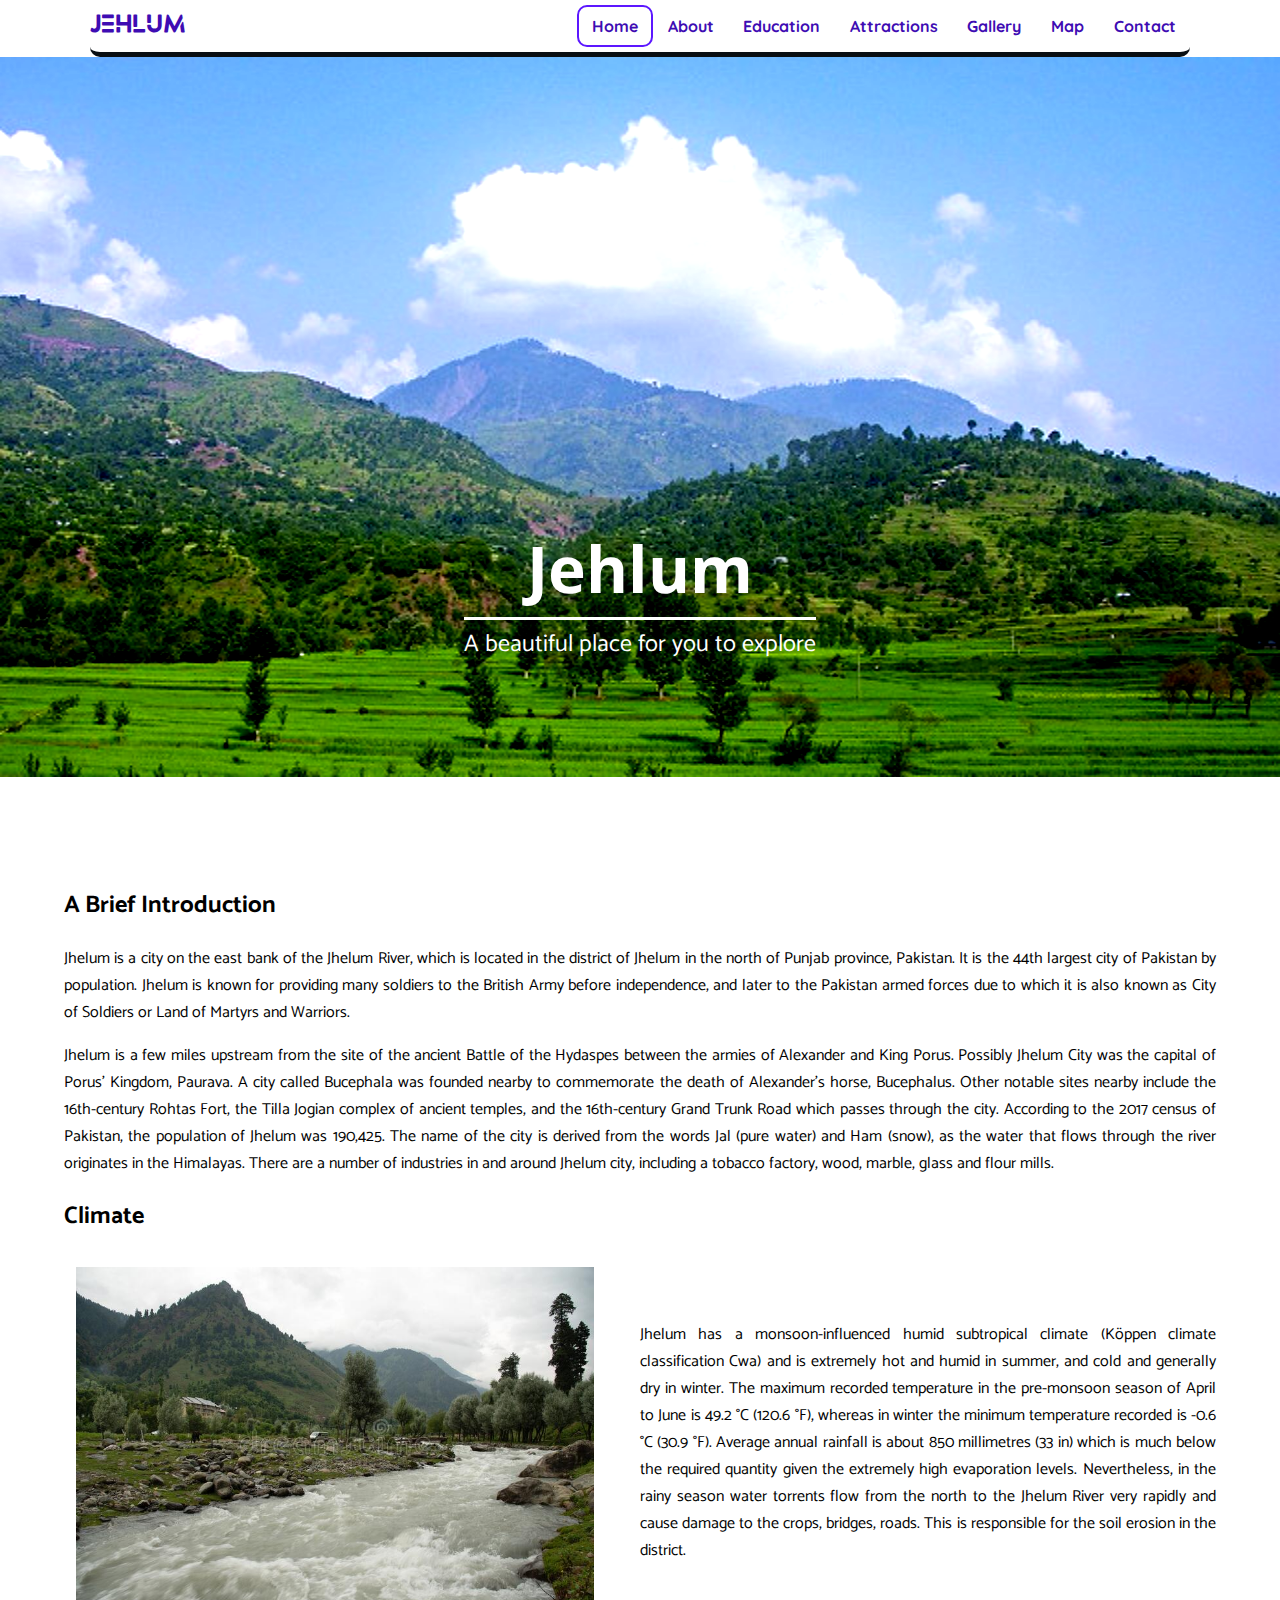
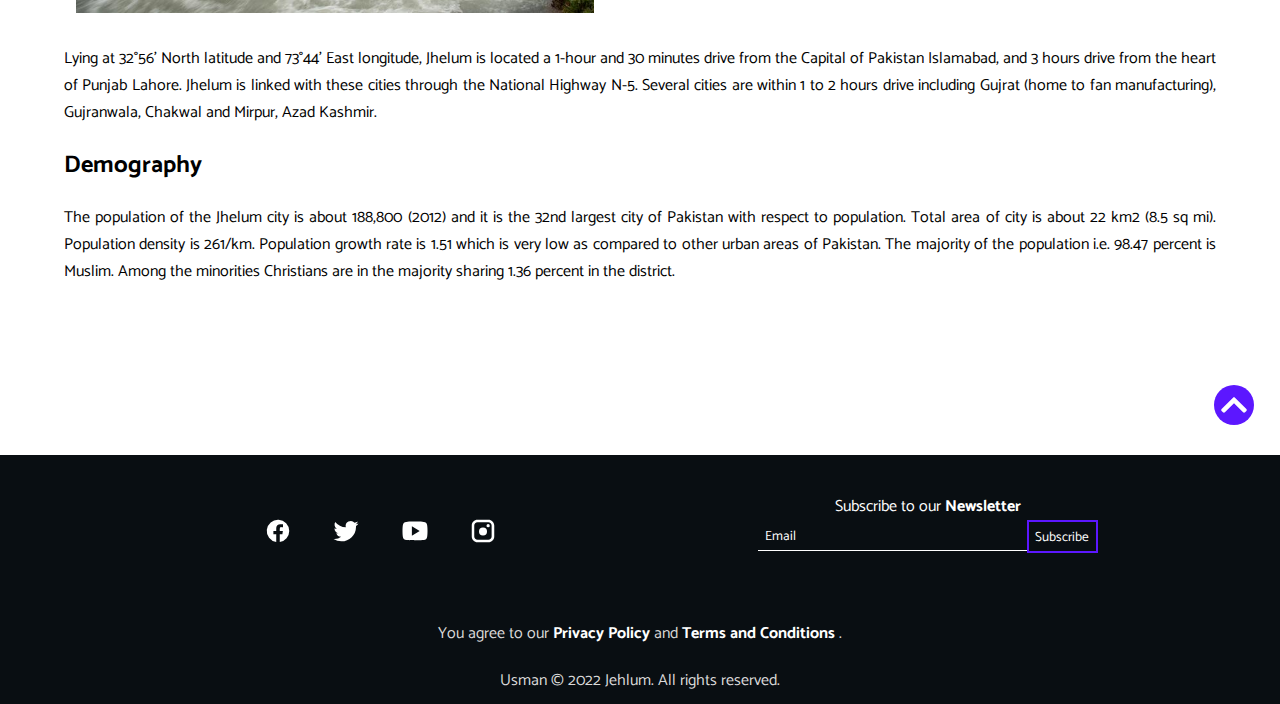
==== index.html @ de86bc1b "created basic structure" ====
<!DOCTYPE html>
<html lang="en">

<head>
    <meta charset="UTF-8">
    <meta name="viewport" content="width=device-width, initial-scale=1.0">
    <link rel="stylesheet" href="css/styles.css">
    <title>Jehlum - Home</title>
</head>

<body id="top">
    <header>
        <nav>
            <div class="navbar-container">
                <div id="logo">
                    <p>
                        <a href="#">Jehlum</a>
                    </p>
                </div>
                <div class="menus">
                    <div class="navbar-menu-bars">
                        <a href="#" title="Menu">
                            <svg viewBox="0 0 283 200">
                                <rect x="0" y="0" style="fill:#010002;" width="283" height="47" />
                                <rect x="0" y="80" style="fill:#010002;" width="283" height="47" />
                                <rect x="0" y="160" style="fill:#010002;" width="283" height="47" />
                            </svg>
                        </a>
                    </div>

                    <div class="navbar-menu-list">
                        <ul>
                            <li id="current_selected_nav"><a href="#">Home</a></li>
                            <li><a href="pages/about.html">About</a></li>
                            <li>
                                <div class="dropdown">
                                    <a class="first" href="pages/education/dina.html">Education</a>
                                    <div class="dropdown-content">
                                        <a href="pages/education/dina.html">Dina</a>
                                        <a href="pages/education/sohawa.html">Sohawa</a>
                                    </div>
                                </div>
                            </li>
                            <li>
                                <div class="dropdown">
                                    <a href="pages/attraction/khewramines.html">Attractions</a>
                                    <div class="dropdown-content">
                                        <a href="pages/attraction/khewramines.html">Khewra Mines</a>
                                        <a href="pages/attraction/rohtasfort.html">Rohtas Fort</a>
                                    </div>
                                </div>
                            </li>
                            <li><a href="pages/gallery.html">Gallery</a></li>
                            <li><a href="pages/map.html">Map</a></li>
                            <li><a href="pages/contact.html">Contact</a></li>
                        </ul>
                    </div>
                </div>
            </div>
        </nav>
    </header>
    <div class="page">
        <div class="cover-container">
            <figure id="cover-image">
                <img src="graphics/images/home_cover.jpg" alt="cover">
            </figure>
            <div class="cover-content">
                <h1>
                    Jehlum
                </h1>
                <p>
                    A beautiful place for you to explore
                </p>
            </div>
        </div>
        <div class="main-container">
            <main>
                <div class="jehlum-home">
                    <article class="introduction">
                        <h2>
                            A Brief Introduction
                        </h2>
                        <p>
                            Jhelum is a city on the east bank of the Jhelum
                            River, which is located in the district of Jhelum in the north of Punjab province,
                            Pakistan. It is the 44th largest city of Pakistan by population. Jhelum is known for
                            providing many soldiers to the British Army before independence, and later to the
                            Pakistan armed forces due to which it is also known as City of Soldiers or Land of
                            Martyrs and Warriors.
                        </p>
                        <p>
                            Jhelum is a few miles upstream from the site of the ancient Battle of the Hydaspes
                            between the armies of Alexander and King Porus. Possibly Jhelum City was the capital of
                            Porus' Kingdom, Paurava. A city called Bucephala was founded nearby to commemorate the
                            death of Alexander's horse, Bucephalus. Other notable sites nearby include the
                            16th-century Rohtas Fort, the Tilla Jogian complex of ancient temples, and the
                            16th-century Grand Trunk Road which passes through the city. According to the 2017
                            census of Pakistan, the population of Jhelum was 190,425. The name of the city is
                            derived from the words Jal (pure water) and Ham (snow), as the water that flows through
                            the river originates in the Himalayas. There are a number of industries in and around
                            Jhelum city, including a tobacco factory, wood, marble, glass and flour mills.
                        </p>
                    </article>
                    <article class="weather">
                        <h2>
                            Climate
                        </h2>
                        <div class="aside-image">
                            <figure>
                                <img src="graphics/images/home_1.jpg" alt="Jehlum River">
                            </figure>
                            <p>
                                Jhelum has a monsoon-influenced humid subtropical climate (Köppen climate
                                classification Cwa) and is extremely hot and humid in summer, and cold and generally
                                dry in winter. The maximum recorded temperature in the pre-monsoon season of April
                                to June is 49.2 °C (120.6 °F), whereas in winter the minimum temperature recorded is
                                -0.6 °C (30.9 °F). Average annual rainfall is about 850 millimetres (33 in) which is
                                much below the required quantity given the extremely high evaporation levels.
                                Nevertheless, in the rainy season water torrents flow from the north to the Jhelum
                                River very rapidly and cause damage to the crops, bridges, roads. This is
                                responsible for the soil erosion in the district.
                            </p>
                        </div>
                        <p>
                            Lying at 32°56' North latitude and 73°44' East longitude, Jhelum is located a 1-hour
                            and 30 minutes drive from the Capital of Pakistan Islamabad, and 3 hours drive from
                            the heart of Punjab Lahore. Jhelum is linked with these cities through the National
                            Highway N-5. Several cities are within 1 to 2 hours drive including Gujrat (home to
                            fan manufacturing), Gujranwala, Chakwal and Mirpur, Azad Kashmir.
                        </p>
                    </article>
                    <article class="weather">
                        <h2>
                            Demography
                        </h2>
                        <p>
                            The population of the Jhelum city is about 188,800 (2012) and it is the 32nd largest
                            city of Pakistan with respect to population. Total area of city is about 22 km2 (8.5
                            sq mi). Population density is 261/km. Population growth rate is 1.51 which is
                            very low as compared to other urban areas of Pakistan. The majority of the
                            population i.e. 98.47 percent is Muslim. Among the minorities Christians are in the
                            majority sharing 1.36 percent in the district.
                        </p>
                    </article>
                </div>
            </main>
        </div>
        <footer>
            <div class="footer-container">
                <div id="back-to-top">
                    <a href="#top" title="Back to Top">
                        <svg viewBox="-32 0 512 512">
                            <path
                                d="M240.971 130.524l194.343 194.343c9.373 9.373 9.373 24.569 0 33.941l-22.667 22.667c-9.357 9.357-24.522 9.375-33.901.04L224 227.495 69.255 381.516c-9.379 9.335-24.544 9.317-33.901-.04l-22.667-22.667c-9.373-9.373-9.373-24.569 0-33.941L207.03 130.525c9.372-9.373 24.568-9.373 33.941-.001z">
                            </path>
                        </svg>
                    </a>
                </div>
                <div class="footer-top">
                    <div class="social-links">
                        <ul>
                            <li>
                                <a href="https://www.facebook.com/" title="Facebook" target="_blank">
                                    <svg viewBox="0 0 24 24">
                                        <path
                                            d="M21 12a9 9 0 10-10.41 8.89V14.6H8.31V12h2.28v-2A3.18 3.18 0 0114 6.52a14.32 14.32 0 012 .17v2.22h-1.13a1.29 1.29 0 00-1.46 1.4V12h2.49l-.4 2.6h-2.09v6.29A9 9 0 0021 12z">
                                        </path>
                                    </svg>
                                </a>
                            </li>
                            <li>
                                <a href="https://twitter.com/" title="Twitter" target="_blank">
                                    <svg viewBox="0 0 24 24">
                                        <path
                                            d="M8.29 20.25A11.59 11.59 0 0020 8.78v-.73a8.3 8.3 0 002-2.13 8.36 8.36 0 01-2.36.65 4.16 4.16 0 001.81-2.27 8.19 8.19 0 01-2.61 1 4.11 4.11 0 00-7 3.75 11.7 11.7 0 01-8.45-4.3 4.11 4.11 0 001.27 5.48 4.06 4.06 0 01-1.86-.52 4.11 4.11 0 003.29 4 4.13 4.13 0 01-1.85.07 4.12 4.12 0 003.83 2.85A8.25 8.25 0 013 18.47a7.929 7.929 0 01-1-.06 11.69 11.69 0 006.29 1.84">
                                        </path>
                                    </svg>
                                </a>
                            </li>
                            <li>
                                <a href="https://www.youtube.com/" title="Youtube" target="_blank">
                                    <svg viewBox="0 0 24 24">
                                        <path
                                            d="M21.79993,7.7356a4.80987,4.80987,0,0,0-.79456-2.1189,2.75914,2.75914,0,0,0-2.00378-.9021c-2.799-.217-6.9972-.217-6.9972-.217H11.995s-4.19812,0-6.99659.217a2.75983,2.75983,0,0,0-2.00378.9021,4.81806,4.81806,0,0,0-.79456,2.1189A34.36132,34.36132,0,0,0,2,11.18787v1.618a34.35272,34.35272,0,0,0,.20007,3.45288,4.8,4.8,0,0,0,.79456,2.11694,3.27043,3.27043,0,0,0,2.20508.91211C6.79956,19.45166,12,19.50232,12,19.50232s4.20264-.00745,7.00159-.22192a2.77147,2.77147,0,0,0,2.00378-.90406,4.80739,4.80739,0,0,0,.79456-2.11682A34.37352,34.37352,0,0,0,22,12.8064V11.18848A34.36535,34.36535,0,0,0,21.79993,7.7356ZM9.50232,15.75122V8.24878L15.75427,12Z">
                                        </path>
                                    </svg>
                                </a>
                            </li>
                            <li>
                                <a href="https://www.instagram.com/" title="Instagram" target="_blank">
                                    <svg viewBox="0 0 24 24">
                                        <path
                                            d="M16.3 5c1.4 0 2.6 1.2 2.6 2.6v8.8c0 1.4-1.2 2.6-2.6 2.6H7.6C6.2 19 5 17.8 5 16.4V7.6C5 6.2 6.1 5 7.6 5h8.7m0-2H7.6C5 3 3 5.1 3 7.6v8.8C3 18.9 5.1 21 7.6 21h8.8c2.5 0 4.6-2.1 4.6-4.6V7.6C20.9 5.1 18.9 3 16.3 3z">
                                        </path>
                                        <circle cx="12" cy="12.4" r="3.2"></circle>
                                        <circle cx="16.1" cy="7.7" r="1.3"></circle>
                                    </svg>
                                </a>
                            </li>
                        </ul>
                    </div>
                    <div class="newsletter">
                        <form action="#">
                            <div class="form-header">
                                <label for="email" class="newsletter-label">
                                    Subscribe to our <strong>Newsletter</strong>
                                </label>
                            </div>
                            <div class="form-values">
                                <input class="list" type="email" id="email" name="email" value="" placeholder="Email">
                                <button class="list" type="submit">
                                    Subscribe
                                </button>
                            </div>
                        </form>
                    </div>
                </div>
                <div class="footer-bottom">
                    <div class="privacy-policy">
                        <p>
                            You agree to our
                            <a href="pages/privacypolicy.html"><strong>Privacy Policy</strong></a>
                            and
                            <a href="#"><strong>Terms and Conditions</strong></a>
                            .
                        </p>
                    </div>
                    <div class="copyright">
                        <p>
                            Usman &copy; 2022 Jehlum. All rights reserved.
                        </p>
                    </div>
                </div>
            </div>
        </footer>
    </div>
</body>

</html>
---- css/styles.css ----
@font-face {
    font-family: logoFont;
    src: url(../fonts/lequire_logo.otf);
}

@font-face {
    font-family: titleFont;
    src: url(../fonts/opensans_h1.ttf);
}

@font-face {
    font-family: headingFont;
    src: url(../fonts/quicksand_h2.ttf);
}

@font-face {
    font-family: paragraphFont;
    src: url(../fonts/catamaran_p.ttf);
}

:root {
    --black-color: #000;
    --white-color: #fff;
    --main-color: #3e0cb3;
    --second-color: #090e12;
    --third-color: #5c17ff;
    --fourth-color: #dad9d9;
}

body {
    width: 100%;
    background-color: var(--white-color);
    margin: 0;
    padding: 0;
}

h1 {
    font-family: titleFont, sans-serif;
    font-weight: bolder;
    font-size: 2rem;
}

h2 {
    font-size: 1.5rem !important;
}

h2,
p {
    font-family: paragraphFont, sans-serif;
    font-size: 1rem;
    color: var(--black-color);
}

.main-container {
    max-width: 1355px;
    margin: auto;
    padding: 5%;
}

.navbar-container {
    display: flex;
    justify-content: space-between;
    align-items: center;
    border-bottom: solid 5px var(--second-color);
    padding-bottom: 0.5vh 0;
    max-width: 1450px;
    margin: 0 7%;
    border-radius: 10px;
}

#logo p {
    font-family: logoFont;
    font-size: 1.5rem;
    font-weight: bold;
    margin: 0;
}

#logo p a {
    text-decoration: none;
    color: var(--main-color);
}

#logo p a:hover {
    text-shadow: 0 0 20px var(--main-color);
}

/* Mobile First Design */

.navbar-menu-bars {
    margin: 20px 30px;
}

.navbar-menu-bars a svg {
    width: 30px;
    height: auto;
    z-index: 1;
}

.navbar-menu-bars a svg:hover {
    box-shadow: 0 0 20px var(--third-color);
}

.navbar-menu-list {
    display: none;
}

footer {
    background-color: var(--second-color);
}

.footer-top {
    display: flex;
    flex-direction: column;
    padding: 0;
    margin: 0;
}

.social-links ul {
    display: flex;
    justify-content: center;
    align-items: center;
    padding: 0;
}

.social-links ul li {
    list-style: none;
    padding: 1% 1.5%;
}

.social-links ul li a svg:hover {
    border-radius: 40%;
    background-color: var(--main-color);
}

.social-links ul li a svg {
    width: 30px;
    padding: 5px;
    height: auto;
}

.social-links ul li a svg path,
.social-links ul li a svg circle {
    fill: var(--white-color);
}

.newsletter form {
    display: flex;
    flex-direction: column;
    align-items: center;
    justify-content: center;
    padding: 0;
    margin: 0;
}

.newsletter form .form-header label {
    padding: 10px;
    margin: 0;
    font-family: paragraphFont, sans-serif;
    color: var(--white-color);
}

.newsletter form .form-values {
    width: 100%;
    display: flex;
    align-items: center;
    justify-content: center;
    margin: 0 0 3% 0;
}

.newsletter form .form-values input {
    width: 40%;
    background-color: inherit;
    color: var(--white-color) !important;
    border: none;
    font-family: paragraphFont, sans-serif !important;
    padding: 0.5% 1%;
    border-bottom: solid 1px var(--white-color);
    font-family: paragraphFont, sans-serif;
}

.newsletter form .form-values input::placeholder {
    /* For Chrome, Firefox, Opera, Safari 10.1+ */
    color: var(--white-color);
    opacity: 1;
}

.newsletter form .form-values input:-ms-input-placeholder {
    /* For Internet Explorer 10+ */
    color: var(--white-color);
}

.newsletter form .form-values input::-ms-input-placeholder {
    /* For Microsoft Edge */
    color: var(--white-color);
}

.newsletter form .form-values input:focus {
    width: 50%;
    border: none;
    border-bottom: solid 1px var(--main-color);
    outline: none;
}

.newsletter form .form-values button {
    background-color: inherit;
    color: var(--white-color);
    font-family: paragraphFont, sans-serif;
    border: var(--third-color) solid 2px;
    padding: 0.5% 1%;
    cursor: pointer;
}

.newsletter form .form-values button:hover {
    background-color: var(--main-color);
    border: var(--main-color) solid 2px;
    box-shadow: 0 0 10px var(--main-color);
    color: var(--white-color);
}

.footer-bottom {
    display: flex;
    flex-direction: column;
    justify-content: center;
    align-items: center;
    text-align: center;
    margin-top: 2%;
}

.footer-bottom p {
    font-size: 1rem;
    color: var(--fourth-color);
    padding: 10px;
    margin: 0;
}

.footer-bottom p a {
    color: var(--white-color);
    text-decoration: none;
}

.footer-bottom p a:hover {
    text-decoration: underline;
    text-decoration-color: var(--white-color);
}

#back-to-top a svg {
    width: 30px;
    height: auto;
    padding: 5px;
    float: right;
    margin: -70px 2% 0 0;
    background-color: var(--third-color);
    border-radius: 30px;
}

#back-to-top a svg:hover {
    box-shadow: 0 0 10px var(--main-color);
    background-color: var(--main-color);
}

#back-to-top a svg path {
    fill: var(--white-color);
}

.footer-container {
    margin-top: 20%;
}

#cover-image {
    margin: 0;
    margin-top: 5%;
}

#cover-image img {
    width: 100%;
    height: auto;
    z-index: 0;
    filter: blur(2px);
    filter: contrast(1.5);
    /* opacity: 80%; */
}

.cover-content {
    display: flex;
    flex-direction: column;
    justify-content: center;
    align-items: center;
    text-align: center;
    position: relative;
    z-index: 1;
    margin-top: -25%;
    margin-bottom: 15%;
}

.cover-content h1 {
    margin: 0;
    color: var(--white-color);
}

.cover-content p {
    margin: 5px 0;
    padding: 5px 0;
    border-top: solid 3px var(--white-color);
    color: var(--white-color);
}

.jehlum-home p {
    text-align: justify;
}

.aside-image {
    display: flex;
    flex-direction: column;
    padding: 0;
    margin: 0;
    justify-content: center;
}

.aside-image figure {
    padding: 0;
    margin: 0;
}

.aside-image figure img {
    width: 100%;
    height: 50vw;
    padding: 0;
    margin: 0;
}

/* Tablets */

@media screen and (min-width: 700px) {
    /* Mostly same as Mobile */

    .newsletter form input:focus {
        width: 40%;
    }

    .footer-container {
        margin-top: 10%;
    }

    #cover-image img {
        width: 100%;
        height: 70vh;
    }

    .cover-content h1 {
        font-size: 3rem;
    }

    .cover-content p {
        font-size: 1.2rem;
    }

    h2 {
        font-size: 1.5rem !important;
    }

}

/* Desktops */

@media screen and (min-width: 1024px) {

    .navbar-menu-bars {
        display: none;
    }

    .navbar-menu-list {
        display: block;
    }

    .navbar-menu-list ul {
        padding: 0;
        display: flex;
        justify-content: center;
        text-align: center;
    }

    .navbar-menu-list ul li {
        list-style-type: none;
    }

    .navbar-menu-list ul li a {
        text-decoration: none;
        font-family: headingFont, Calibri;
        font-weight: bold;
        color: var(--main-color);
        font-size: 1rem;
        padding: 1vh 1vw;
        border: var(--white-color) solid 2px;
        position: relative;
        z-index: 0;
    }

    .navbar-menu-list ul li a:hover {
        border: var(--third-color) solid 2px;
        box-shadow: 0 0 10px var(--third-color);
        border-radius: 10px;
        z-index: 9;
    }

    .cover-container {
        z-index: 0;
    }

    .navbar-menu-list ul li .dropdown {
        position: relative;
        display: inline-block;
    }

    .navbar-menu-list ul li .dropdown .dropdown-content {
        padding: 20px;
        position: absolute;
        display: none;
        background-color: transparent;
        background-color: var(--white-color);
    }

    .navbar-menu-list ul li .dropdown .dropdown-content a {
        border: inherit solid 2px;
    }

    .navbar-menu-list ul li .dropdown:hover .dropdown-content {
        display: flex;
        flex-direction: column;
        z-index: 3;
    }

    .navbar-menu-list ul li .dropdown .dropdown-content a:hover {
        z-index: 4;
        border: var(--third-color) solid 2px;
    }

    #current_selected_nav a {
        border: var(--third-color) solid 2px;
        border-radius: 10px;
        z-index: 1;
    }

    .footer-top {
        flex-direction: row;
        justify-content: space-around;
        align-items: center;
    }

    .footer-container {
        margin-top: 7%;
    }

    .social-links {
        width: 50%;
        margin: 3% 0 1% 0;
    }

    .social-links ul {
        margin: 0;
        margin-right: -10%;
    }

    .social-links ul li {
        margin-right: 1%;
    }

    .newsletter {
        margin: 3% 0 1% 0;
        margin-left: -10%;
        width: 50%;
    }

    .newsletter form input {
        width: 50%;
    }

    .newsletter form input:focus {
        width: 60%;
    }

    #cover-image {
        margin: 0;
    }

    #cover-image img {
        width: 100%;
        height: 80vh;
    }

    .cover-content {
        margin-top: -20%;
        margin-bottom: 10%;
    }

    .cover-content h1 {
        font-size: 4rem;
    }

    .cover-content p {
        font-size: 1.5rem;
    }

    .aside-image {
        flex-direction: row;
        align-items: center;
    }

    .aside-image figure {
        width: 50%;
    }

    .aside-image figure img {
        width: 90%;
        height: auto;
        padding: 2%;
        margin: 0;
    }

    .aside-image p {
        width: 50%;
    }

}

/* Larger than 2k */

@media screen and (min-width: 1920px) {

    .navbar-container {
        margin: 0 auto;
    }
}
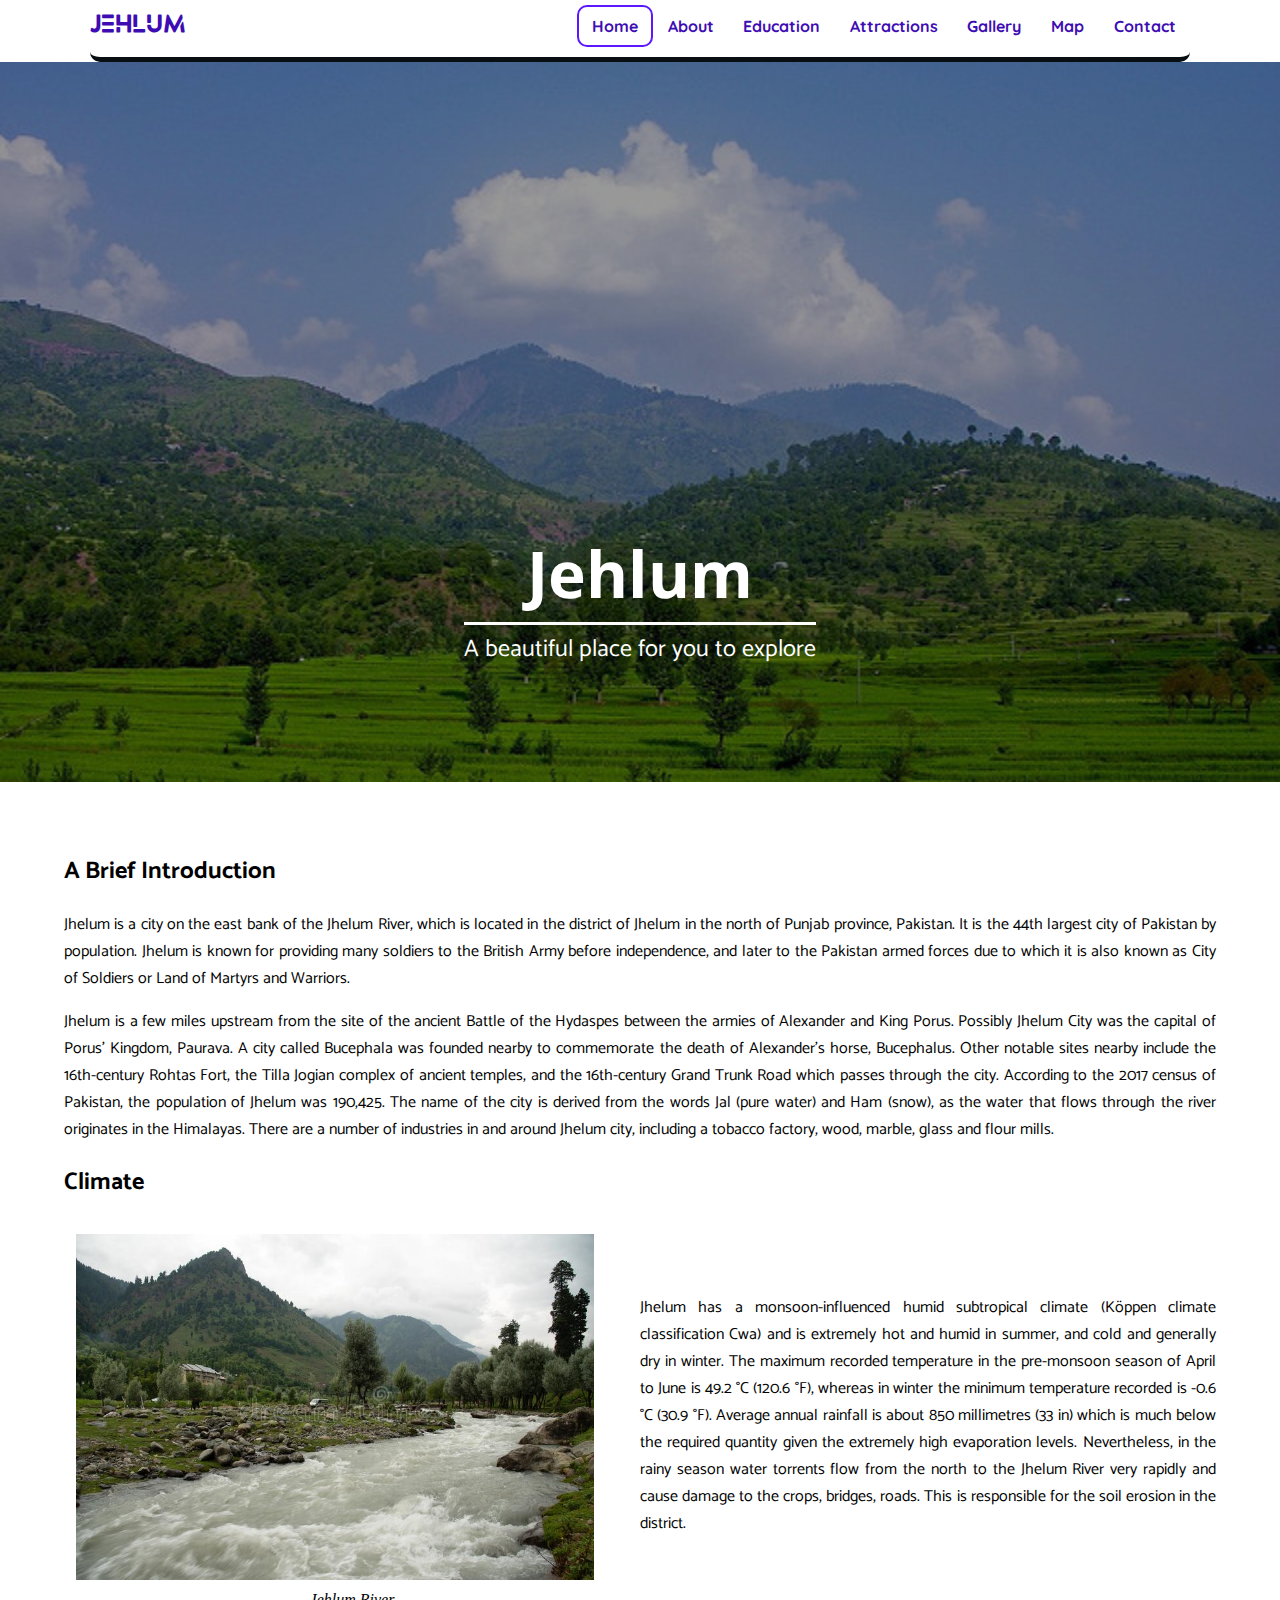
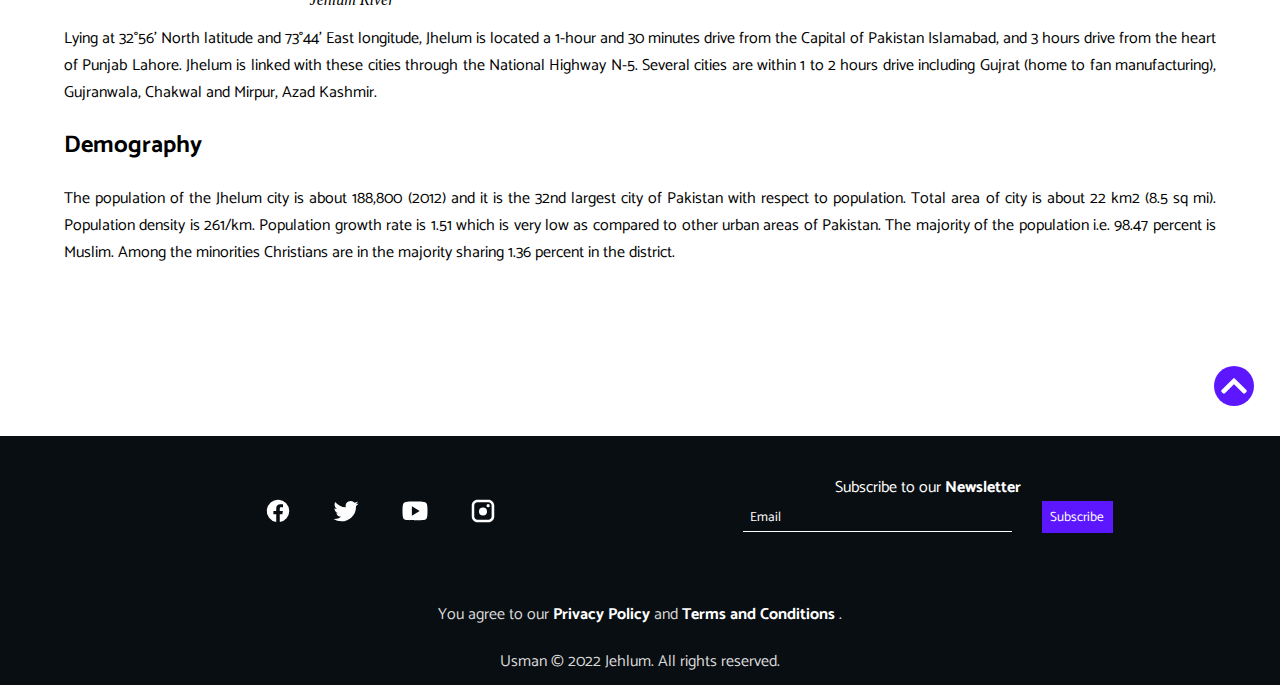
==== commit 9cf7619d: "update" ====
--- a/index.html
+++ b/index.html
@@ -21,9 +21,9 @@
                     <div class="navbar-menu-bars">
                         <a href="#" title="Menu">
                             <svg viewBox="0 0 283 200">
-                                <rect x="0" y="0" style="fill:#010002;" width="283" height="47" />
-                                <rect x="0" y="80" style="fill:#010002;" width="283" height="47" />
-                                <rect x="0" y="160" style="fill:#010002;" width="283" height="47" />
+                                <rect x="0" y="0" width="283" height="47" />
+                                <rect x="0" y="80" width="283" height="47" />
+                                <rect x="0" y="160" width="283" height="47" />
                             </svg>
                         </a>
                     </div>
@@ -62,7 +62,7 @@
     <div class="page">
         <div class="cover-container">
             <figure id="cover-image">
-                <img src="graphics/images/home_cover.jpg" alt="cover">
+                <img src="graphics/images/homecover.jpg" alt="homepage cover">
             </figure>
             <div class="cover-content">
                 <h1>
@@ -107,7 +107,10 @@
                         </h2>
                         <div class="aside-image">
                             <figure>
-                                <img src="graphics/images/home_1.jpg" alt="Jehlum River">
+                                <img src="graphics/images/home1.jpg" alt="Home Jehlum River">
+                                <figcaption>
+                                    <em>Jehlum River</em>
+                                </figcaption>
                             </figure>
                             <p>
                                 Jhelum has a monsoon-influenced humid subtropical climate (Köppen climate
@@ -129,7 +132,7 @@
                             fan manufacturing), Gujranwala, Chakwal and Mirpur, Azad Kashmir.
                         </p>
                     </article>
-                    <article class="weather">
+                    <article class="demography">
                         <h2>
                             Demography
                         </h2>
--- a/css/styles.css
+++ b/css/styles.css
@@ -1,21 +1,21 @@
 @font-face {
     font-family: logoFont;
-    src: url(../fonts/lequire_logo.otf);
+    src: url(../fonts/lequireLogo.otf);
 }
 
 @font-face {
     font-family: titleFont;
-    src: url(../fonts/opensans_h1.ttf);
+    src: url(../fonts/opensansH1.ttf);
 }
 
 @font-face {
     font-family: headingFont;
-    src: url(../fonts/quicksand_h2.ttf);
+    src: url(../fonts/quicksandH2.ttf);
 }
 
 @font-face {
     font-family: paragraphFont;
-    src: url(../fonts/catamaran_p.ttf);
+    src: url(../fonts/catamaranP.ttf);
 }
 
 :root {
@@ -35,7 +35,7 @@
 }
 
 h1 {
-    font-family: titleFont, sans-serif;
+    font-family: titleFont, Arial, sans-serif, Calibri;
     font-weight: bolder;
     font-size: 2rem;
 }
@@ -46,7 +46,7 @@
 
 h2,
 p {
-    font-family: paragraphFont, sans-serif;
+    font-family: paragraphFont, Arial, sans-serif, Calibri;
     font-size: 1rem;
     color: var(--black-color);
 }
@@ -62,14 +62,14 @@
     justify-content: space-between;
     align-items: center;
     border-bottom: solid 5px var(--second-color);
-    padding-bottom: 0.5vh 0;
+    padding-bottom: 0.5vh;
     max-width: 1450px;
     margin: 0 7%;
     border-radius: 10px;
 }
 
 #logo p {
-    font-family: logoFont;
+    font-family: logoFont, Arial, sans-serif, Calibri;
     font-size: 1.5rem;
     font-weight: bold;
     margin: 0;
@@ -96,6 +96,10 @@
     z-index: 1;
 }
 
+.navbar-menu-bars a svg rect {
+    fill: var(--main-color) !important;
+}
+
 .navbar-menu-bars a svg:hover {
     box-shadow: 0 0 20px var(--third-color);
 }
@@ -155,7 +159,7 @@
 .newsletter form .form-header label {
     padding: 10px;
     margin: 0;
-    font-family: paragraphFont, sans-serif;
+    font-family: paragraphFont, Arial, sans-serif, Calibri;
     color: var(--white-color);
 }
 
@@ -169,19 +173,19 @@
 
 .newsletter form .form-values input {
     width: 40%;
+    margin-right: 30px;
     background-color: inherit;
     color: var(--white-color) !important;
     border: none;
     font-family: paragraphFont, sans-serif !important;
     padding: 0.5% 1%;
     border-bottom: solid 1px var(--white-color);
-    font-family: paragraphFont, sans-serif;
+    font-family: paragraphFont, Arial, sans-serif, Calibri;
 }
 
 .newsletter form .form-values input::placeholder {
     /* For Chrome, Firefox, Opera, Safari 10.1+ */
     color: var(--white-color);
-    opacity: 1;
 }
 
 .newsletter form .form-values input:-ms-input-placeholder {
@@ -202,9 +206,9 @@
 }
 
 .newsletter form .form-values button {
-    background-color: inherit;
-    color: var(--white-color);
-    font-family: paragraphFont, sans-serif;
+    background-color: var(--third-color);
+    color: var(--white-color);
+    font-family: paragraphFont, Arial, sans-serif, Calibri;
     border: var(--third-color) solid 2px;
     padding: 0.5% 1%;
     cursor: pointer;
@@ -277,7 +281,7 @@
     z-index: 0;
     filter: blur(2px);
     filter: contrast(1.5);
-    /* opacity: 80%; */
+    filter: brightness(60%);
 }
 
 .cover-content {
@@ -289,7 +293,6 @@
     position: relative;
     z-index: 1;
     margin-top: -25%;
-    margin-bottom: 15%;
 }
 
 .cover-content h1 {
@@ -319,6 +322,10 @@
 .aside-image figure {
     padding: 0;
     margin: 0;
+    display: flex;
+    flex-direction: column;
+    justify-content: center;
+    text-align: center;
 }
 
 .aside-image figure img {
@@ -344,6 +351,10 @@
     #cover-image img {
         width: 100%;
         height: 70vh;
+    }
+
+    .cover-content {
+        margin-bottom: 5vh;
     }
 
     .cover-content h1 {
@@ -420,7 +431,8 @@
     }
 
     .navbar-menu-list ul li .dropdown .dropdown-content a {
-        border: inherit solid 2px;
+        border: var(--white-color) solid 2px;
+        white-space: nowrap;
     }
 
     .navbar-menu-list ul li .dropdown:hover .dropdown-content {
@@ -489,7 +501,7 @@
 
     .cover-content {
         margin-top: -20%;
-        margin-bottom: 10%;
+        margin-bottom: 10vh;
     }
 
     .cover-content h1 {
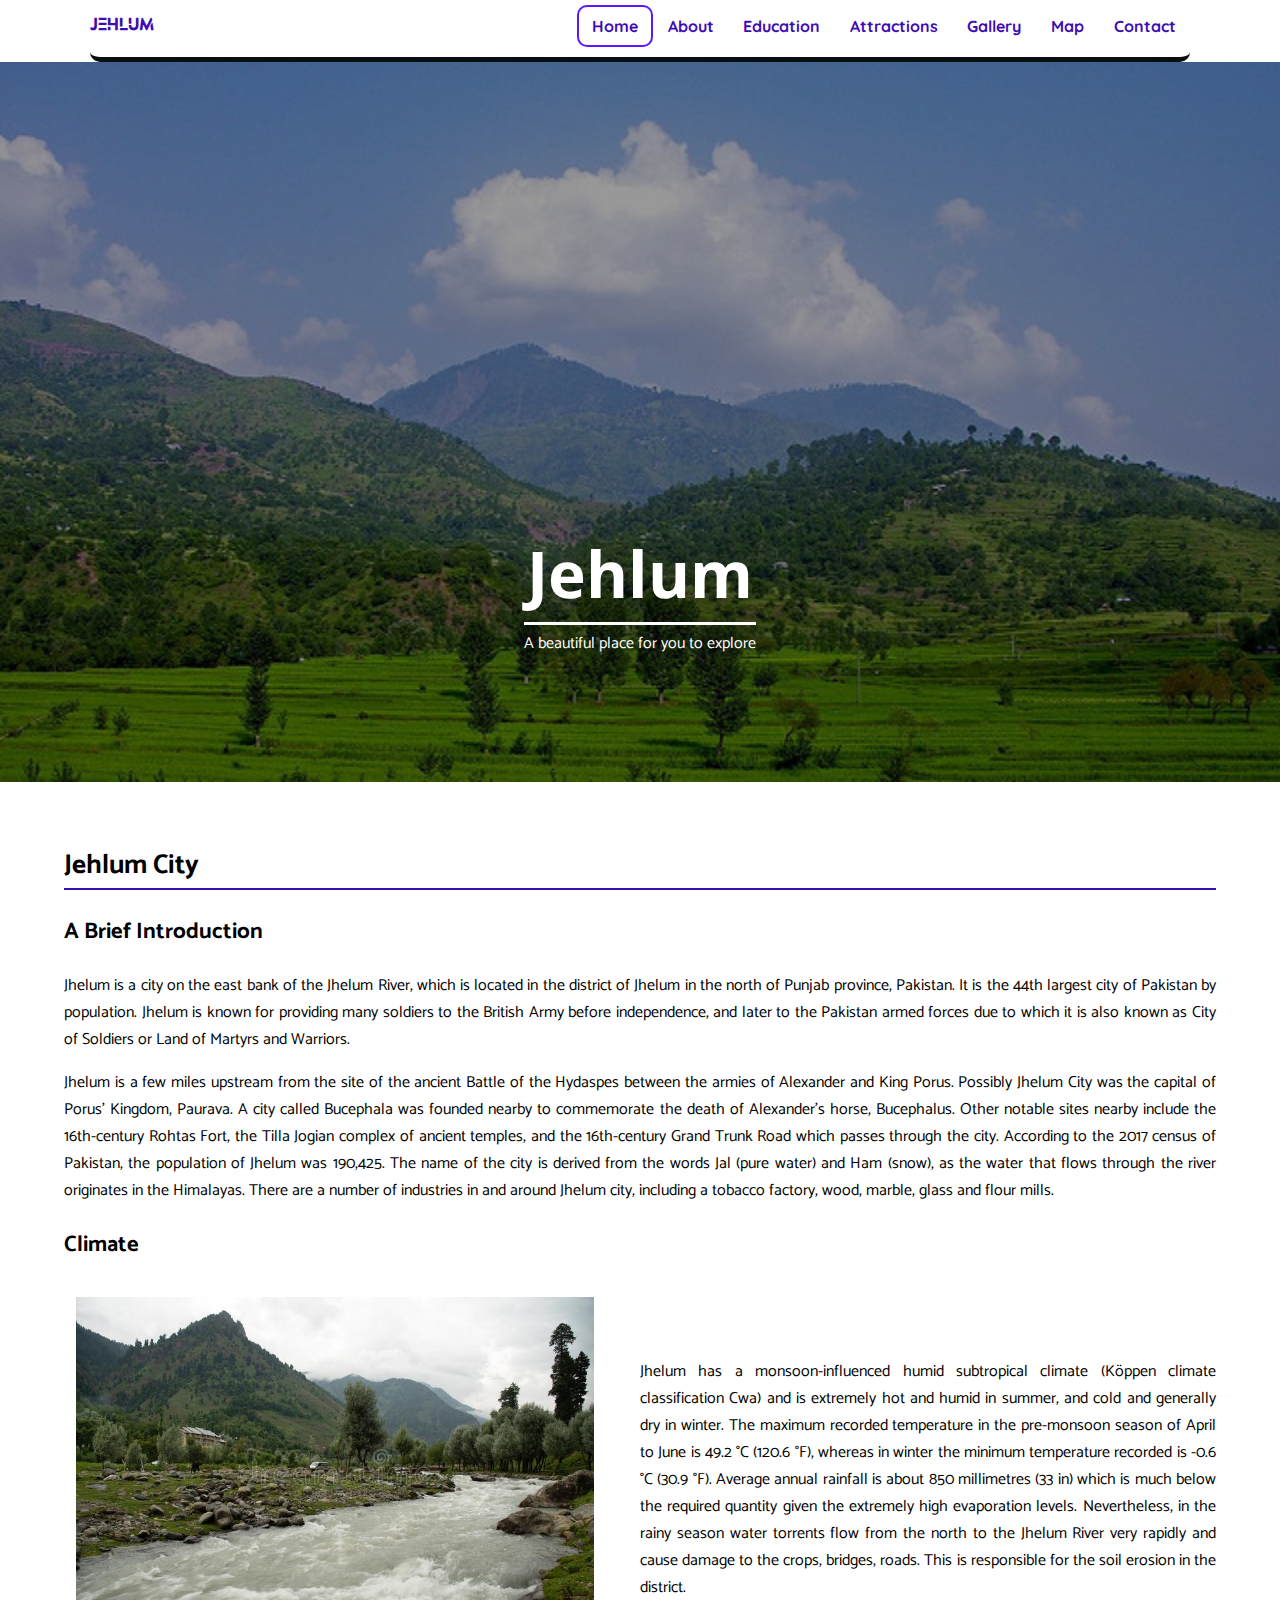
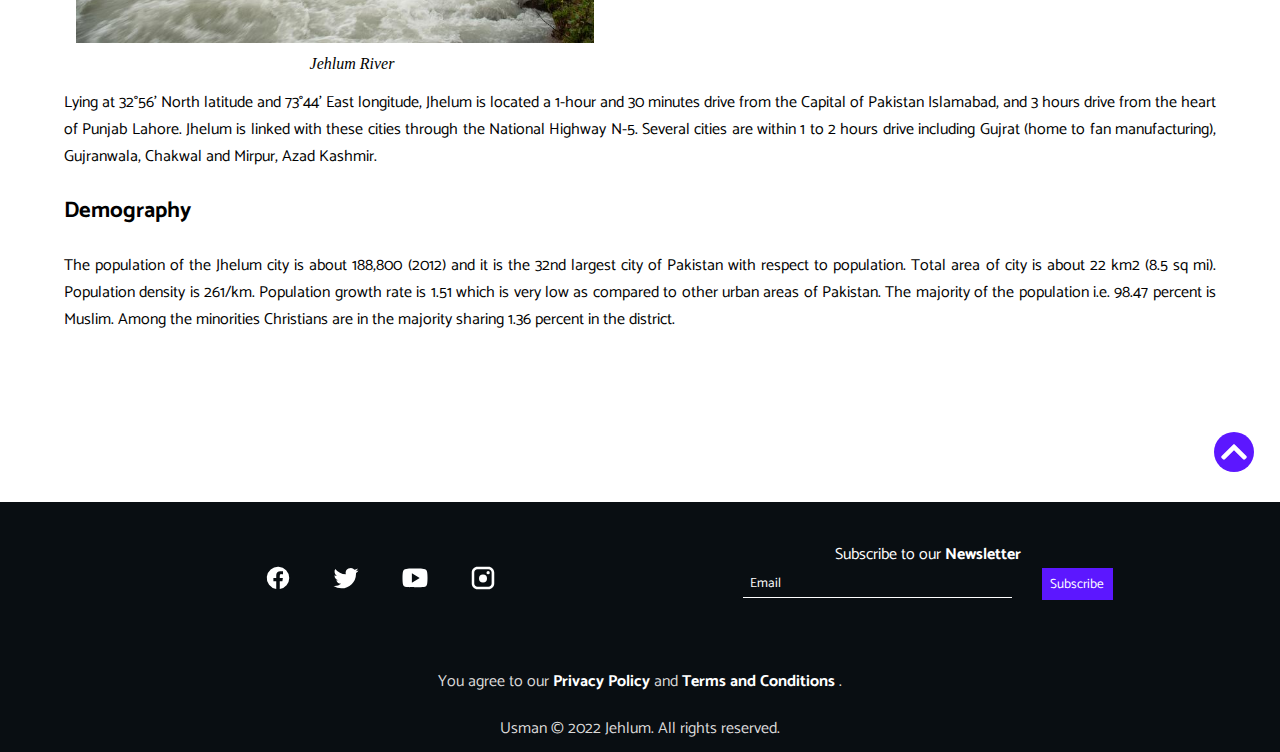
==== commit 41027134: "gallery init" ====
--- a/index.html
+++ b/index.html
@@ -75,11 +75,14 @@
         </div>
         <div class="main-container">
             <main>
-                <div class="jehlum-home">
+                <section class="jehlum-home">
+                    <h2>
+                        Jehlum City
+                    </h2>
                     <article class="introduction">
-                        <h2>
+                        <h3>
                             A Brief Introduction
-                        </h2>
+                        </h3>
                         <p>
                             Jhelum is a city on the east bank of the Jhelum
                             River, which is located in the district of Jhelum in the north of Punjab province,
@@ -102,9 +105,9 @@
                         </p>
                     </article>
                     <article class="weather">
-                        <h2>
+                        <h3>
                             Climate
-                        </h2>
+                        </h3>
                         <div class="aside-image">
                             <figure>
                                 <img src="graphics/images/home1.jpg" alt="Home Jehlum River">
@@ -133,9 +136,9 @@
                         </p>
                     </article>
                     <article class="demography">
-                        <h2>
+                        <h3>
                             Demography
-                        </h2>
+                        </h3>
                         <p>
                             The population of the Jhelum city is about 188,800 (2012) and it is the 32nd largest
                             city of Pakistan with respect to population. Total area of city is about 22 km2 (8.5
@@ -145,7 +148,7 @@
                             majority sharing 1.36 percent in the district.
                         </p>
                     </article>
-                </div>
+                </section>
             </main>
         </div>
         <footer>
--- a/css/styles.css
+++ b/css/styles.css
@@ -41,13 +41,22 @@
 }
 
 h2 {
+    font-size: 1.7rem !important;
+    border-bottom: var(--main-color) 2px solid;
+}
+
+h3 {
     font-size: 1.5rem !important;
 }
 
+p {
+    font-size: 1rem !important;
+}
+
 h2,
+h3,
 p {
     font-family: paragraphFont, Arial, sans-serif, Calibri;
-    font-size: 1rem;
     color: var(--black-color);
 }
 
@@ -307,7 +316,7 @@
     color: var(--white-color);
 }
 
-.jehlum-home p {
+main p {
     text-align: justify;
 }
 
@@ -333,6 +342,61 @@
     height: 50vw;
     padding: 0;
     margin: 0;
+}
+
+.map .map-container {
+    width: 100%;
+    margin-top: 7vh;
+}
+
+.map .map-container iframe {
+    padding: 0;
+    margin: 0;
+    width: 80%;
+    margin-left: 10%;
+    height: 80vh;
+    box-shadow: 0 0 5px var(--main-color);
+}
+
+.gallery {
+    width: 100%;
+    display: flex;
+    flex-direction: column;
+    justify-content: center;
+    align-items: center;
+    text-align: center;
+    margin-top: 7vh;
+}
+
+.split-two,
+.split-three,
+.split-left,
+.split-right {
+    width: 100%;
+    display: flex;
+    flex-direction: row;
+    justify-content: space-between;
+    align-items: center;
+    text-align: justify;
+    margin-top: 7vh;
+}
+
+.split-item {
+    width: 50%;
+}
+
+.split-three {
+}
+
+.split-left {
+}
+
+.split-right {
+}
+
+.image-full {
+    width: 100%;
+    margin-top: 7vh;
 }
 
 /* Tablets */
@@ -366,7 +430,11 @@
     }
 
     h2 {
-        font-size: 1.5rem !important;
+        font-size: 1.7rem !important;
+    }
+
+    h3 {
+        font-size: 1.4rem !important;
     }
 
 }
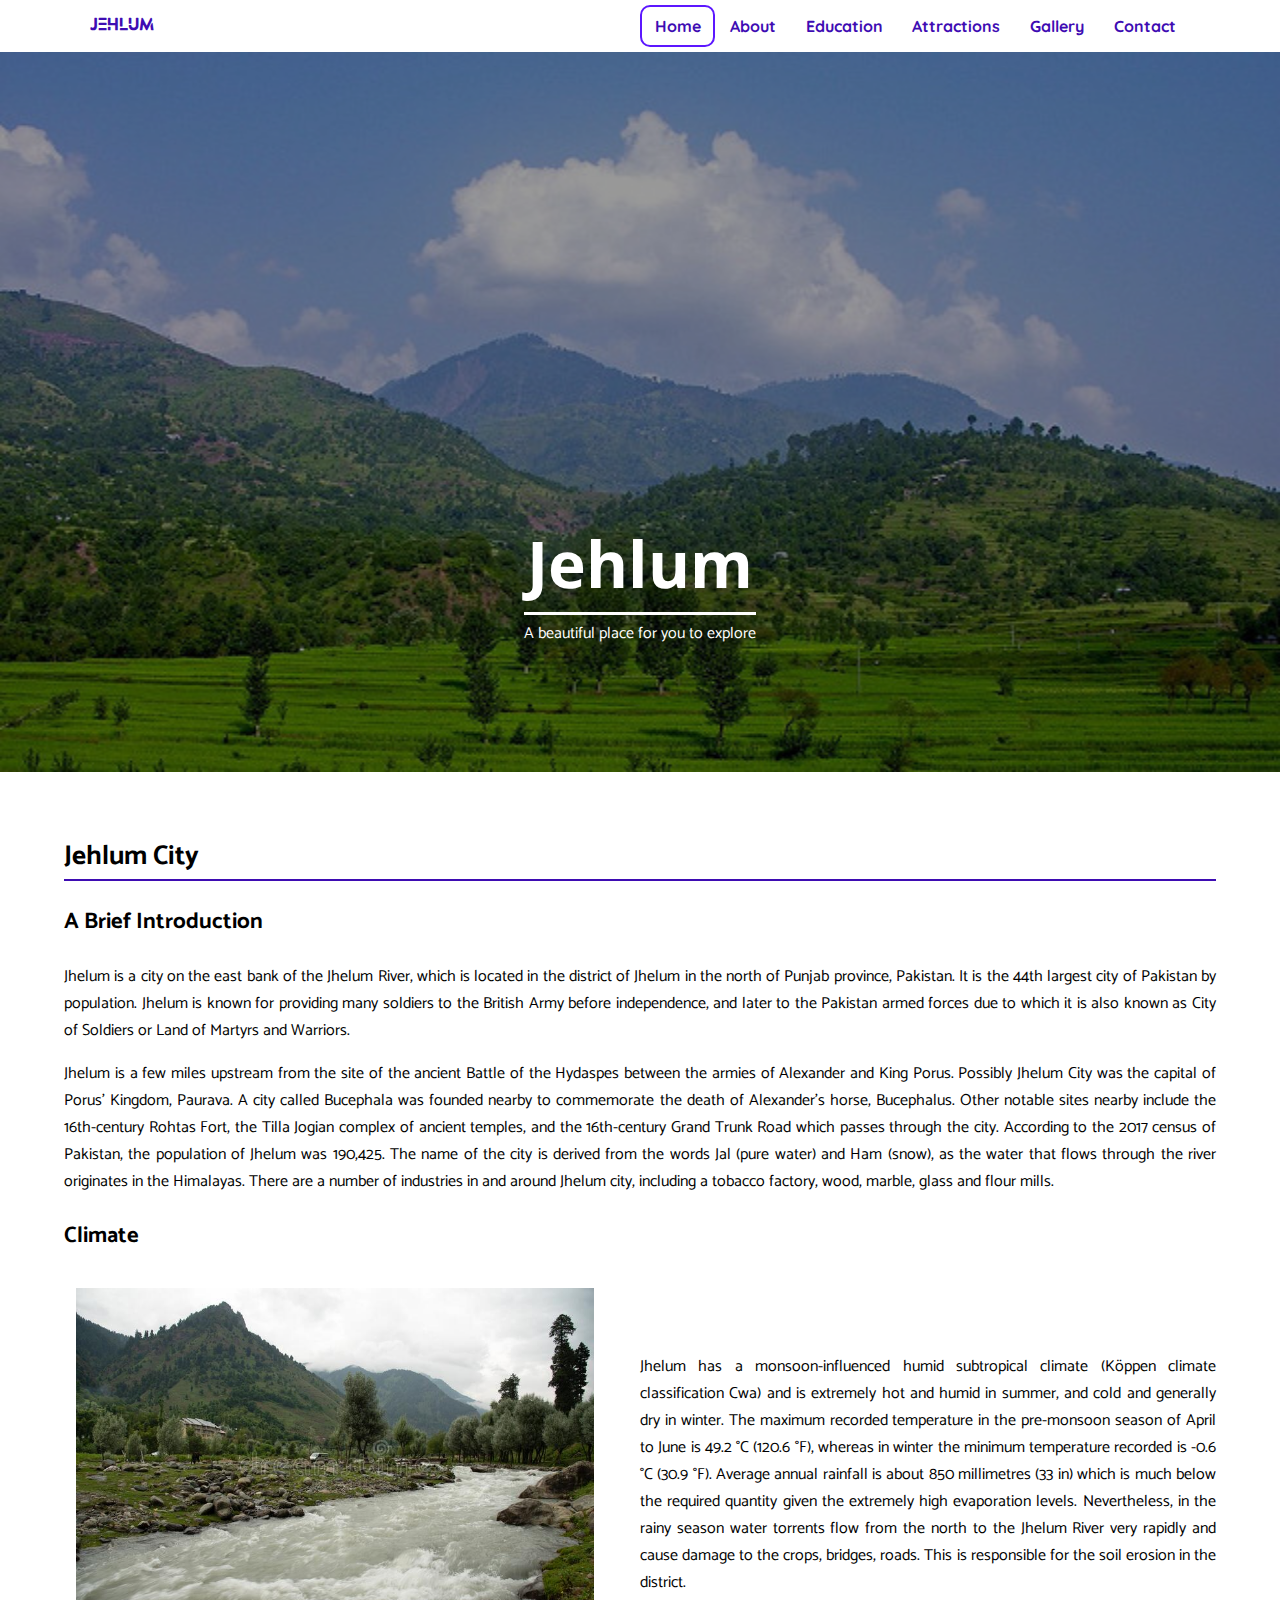
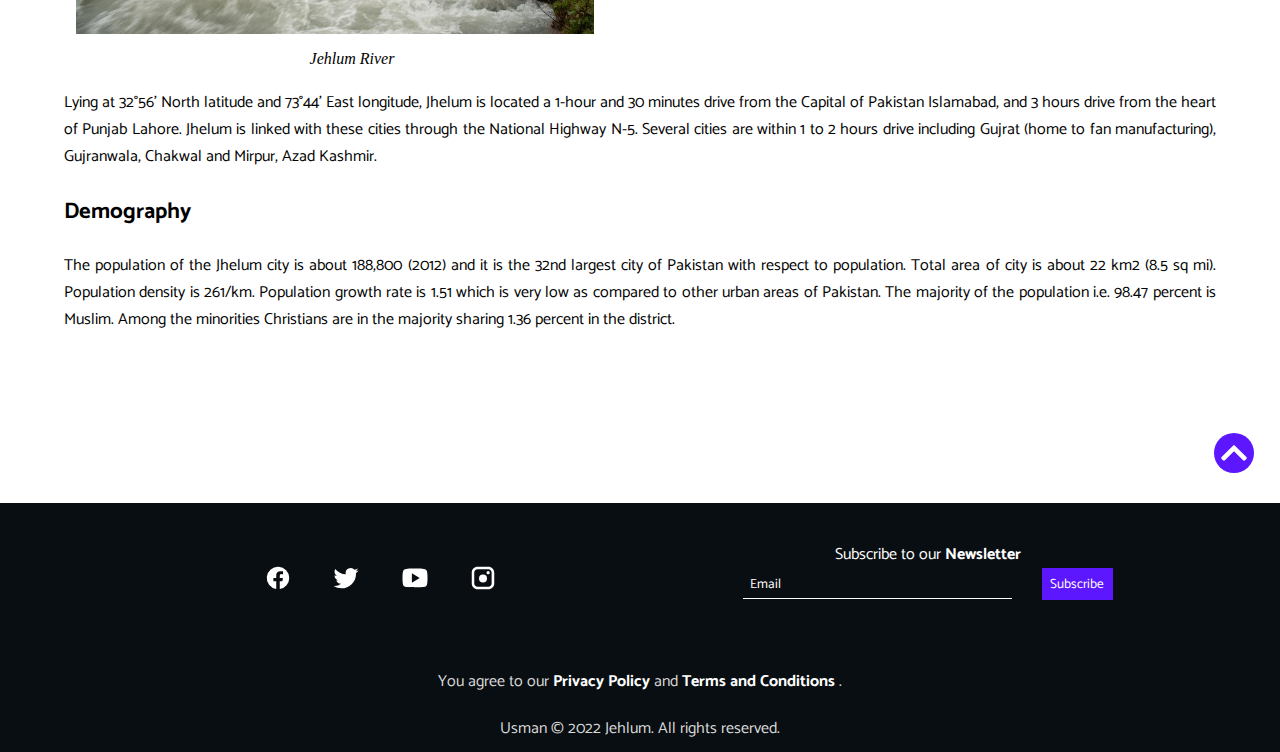
==== commit eb4417d3: "removed map and completed gallery" ====
--- a/index.html
+++ b/index.html
@@ -51,7 +51,6 @@
                                 </div>
                             </li>
                             <li><a href="pages/gallery.html">Gallery</a></li>
-                            <li><a href="pages/map.html">Map</a></li>
                             <li><a href="pages/contact.html">Contact</a></li>
                         </ul>
                     </div>
--- a/css/styles.css
+++ b/css/styles.css
@@ -70,11 +70,8 @@
     display: flex;
     justify-content: space-between;
     align-items: center;
-    border-bottom: solid 5px var(--second-color);
-    padding-bottom: 0.5vh;
     max-width: 1450px;
     margin: 0 7%;
-    border-radius: 10px;
 }
 
 #logo p {
@@ -208,7 +205,6 @@
 }
 
 .newsletter form .form-values input:focus {
-    width: 50%;
     border: none;
     border-bottom: solid 1px var(--main-color);
     outline: none;
@@ -344,69 +340,34 @@
     margin: 0;
 }
 
-.map .map-container {
-    width: 100%;
-    margin-top: 7vh;
-}
-
-.map .map-container iframe {
-    padding: 0;
-    margin: 0;
-    width: 80%;
-    margin-left: 10%;
-    height: 80vh;
-    box-shadow: 0 0 5px var(--main-color);
-}
-
-.gallery {
+.gallery .split-item {
     width: 100%;
     display: flex;
     flex-direction: column;
     justify-content: center;
     align-items: center;
     text-align: center;
+    margin: 0;
+    padding: 0;
     margin-top: 7vh;
 }
 
-.split-two,
-.split-three,
-.split-left,
-.split-right {
+.split-item img {
     width: 100%;
-    display: flex;
-    flex-direction: row;
-    justify-content: space-between;
-    align-items: center;
-    text-align: justify;
-    margin-top: 7vh;
-}
-
-.split-item {
-    width: 50%;
-}
-
-.split-three {
-}
-
-.split-left {
-}
-
-.split-right {
-}
-
-.image-full {
-    width: 100%;
-    margin-top: 7vh;
-}
+    height: auto;
+}
+    
+figure figcaption {
+    text-align: center;
+    padding: 5px;
+}
+
+
 
 /* Tablets */
 
 @media screen and (min-width: 700px) {
     /* Mostly same as Mobile */
-
-    .newsletter form input:focus {
-        width: 40%;
-    }
 
     .footer-container {
         margin-top: 10%;
@@ -418,7 +379,7 @@
     }
 
     .cover-content {
-        margin-bottom: 5vh;
+        margin-bottom: 10vh;
     }
 
     .cover-content h1 {
@@ -554,10 +515,6 @@
         width: 50%;
     }
 
-    .newsletter form input:focus {
-        width: 60%;
-    }
-
     #cover-image {
         margin: 0;
     }
@@ -599,6 +556,47 @@
     .aside-image p {
         width: 50%;
     }
+    
+    .split-two,
+    .split-three,
+    .split-left,
+    .split-right {
+        width: 100%;
+        display: flex;
+        flex-direction: row;
+        justify-content: space-around;
+        align-items: center;
+        text-align: justify;
+    }
+    
+    .split-two,
+    .split-three,
+    .split-left,
+    .split-right, .split-item {
+        margin: 1% !important;
+        padding: 0 !important;
+    }
+    
+    .split-two,
+    .split-three,
+    .split-left,
+    .split-right, .split-item img {
+        width: 100%;
+        margin-top: 10vh !important;
+        height: 40vh;
+    }
+    
+    .gallery figure img {
+        height: 40vh;
+    }
+    
+    .split-left .first-item, .split-right .second-item {
+        width: 34%;
+    }
+    
+    .split-left .second-item, .split-right .first-item {
+        width: 66%;
+    }
 
 }
 
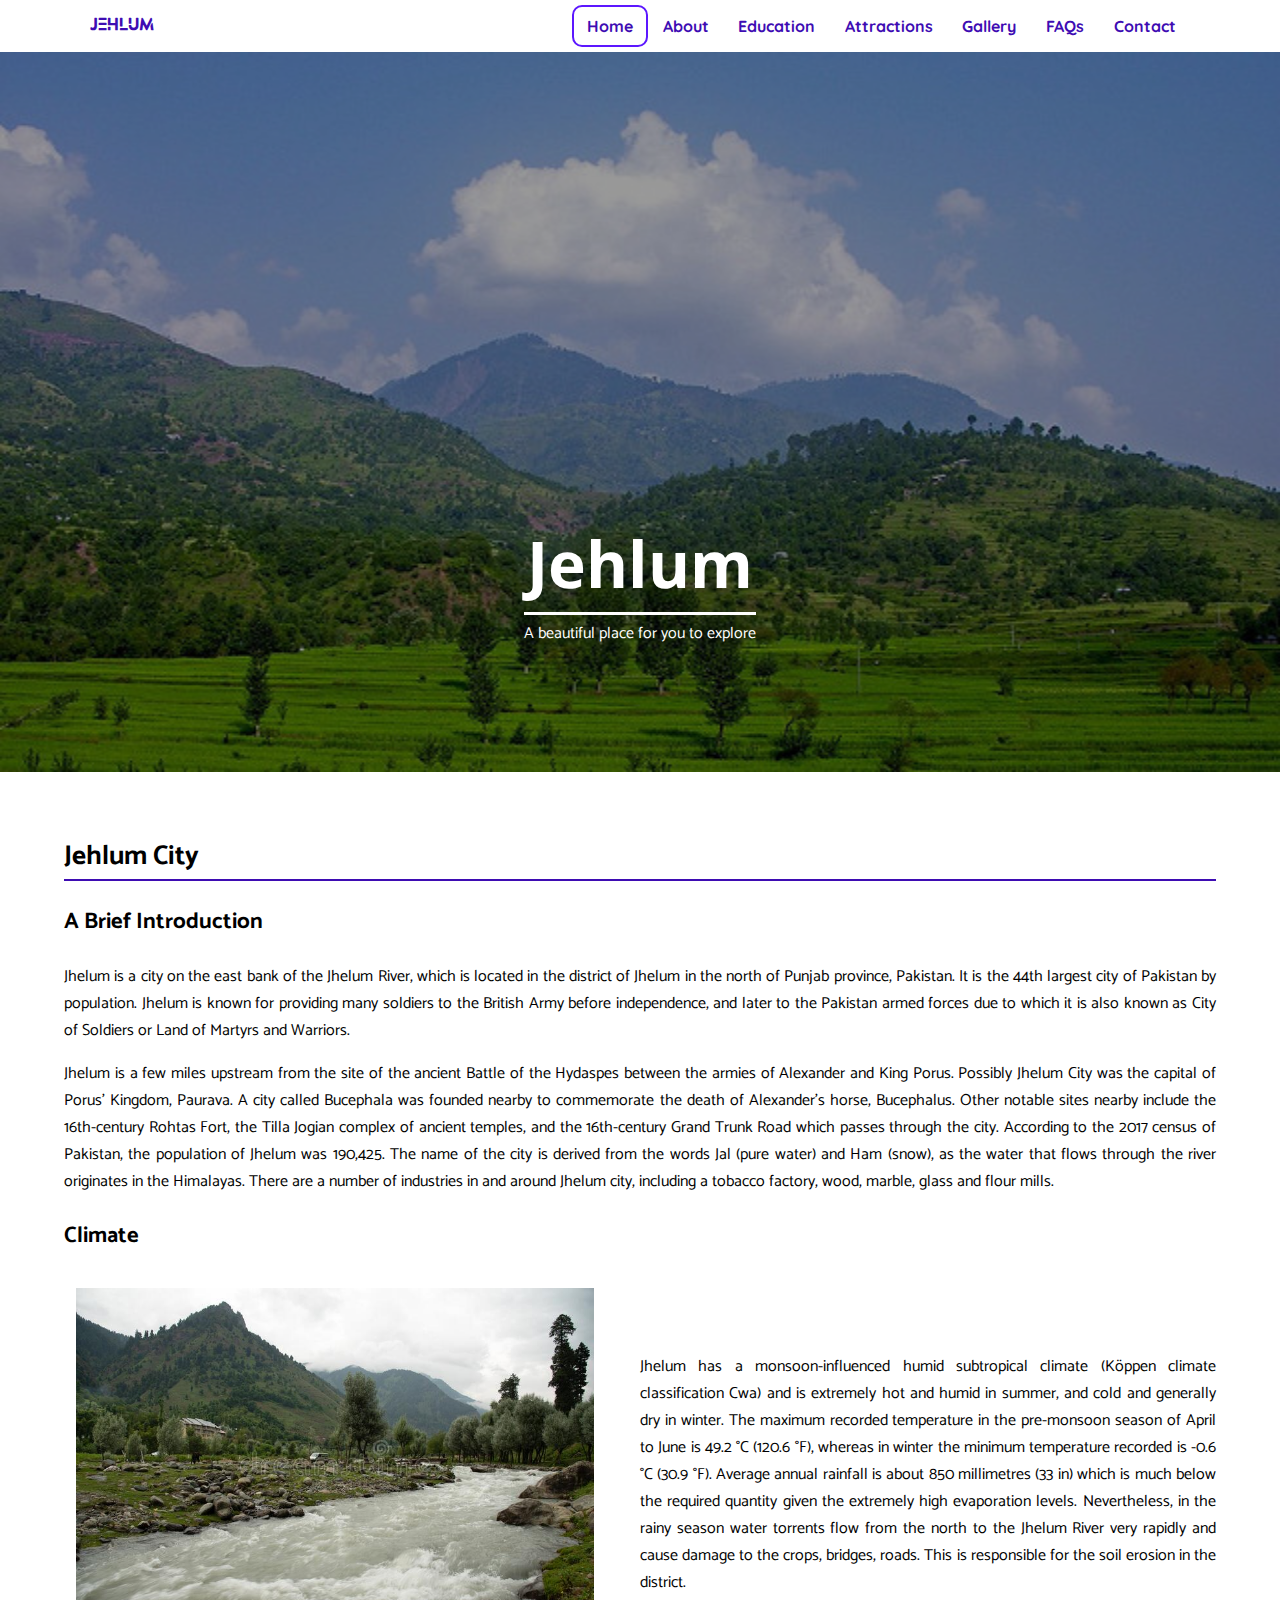
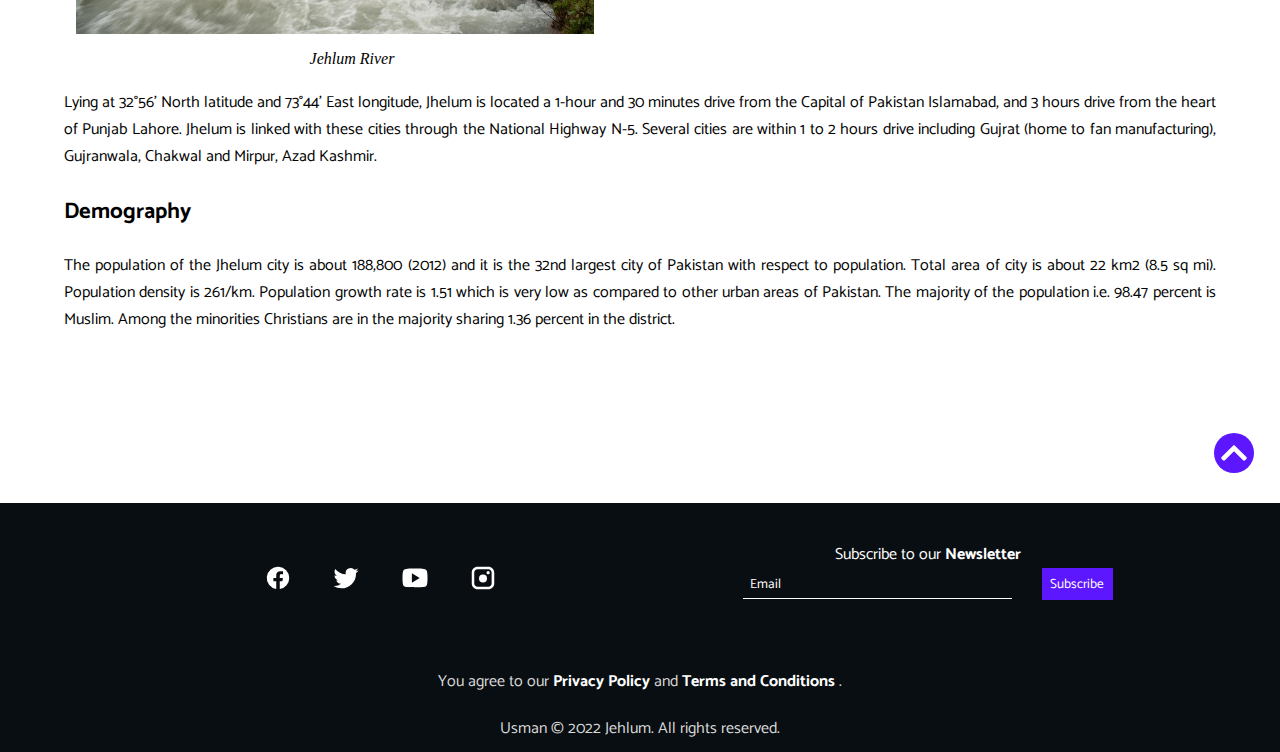
==== commit 7ca73a1f: "almost completed" ====
--- a/index.html
+++ b/index.html
@@ -51,6 +51,7 @@
                                 </div>
                             </li>
                             <li><a href="pages/gallery.html">Gallery</a></li>
+                            <li><a href="faq.html">FAQs</a></li>
                             <li><a href="pages/contact.html">Contact</a></li>
                         </ul>
                     </div>
@@ -78,75 +79,77 @@
                     <h2>
                         Jehlum City
                     </h2>
-                    <article class="introduction">
-                        <h3>
-                            A Brief Introduction
-                        </h3>
-                        <p>
-                            Jhelum is a city on the east bank of the Jhelum
-                            River, which is located in the district of Jhelum in the north of Punjab province,
-                            Pakistan. It is the 44th largest city of Pakistan by population. Jhelum is known for
-                            providing many soldiers to the British Army before independence, and later to the
-                            Pakistan armed forces due to which it is also known as City of Soldiers or Land of
-                            Martyrs and Warriors.
-                        </p>
-                        <p>
-                            Jhelum is a few miles upstream from the site of the ancient Battle of the Hydaspes
-                            between the armies of Alexander and King Porus. Possibly Jhelum City was the capital of
-                            Porus' Kingdom, Paurava. A city called Bucephala was founded nearby to commemorate the
-                            death of Alexander's horse, Bucephalus. Other notable sites nearby include the
-                            16th-century Rohtas Fort, the Tilla Jogian complex of ancient temples, and the
-                            16th-century Grand Trunk Road which passes through the city. According to the 2017
-                            census of Pakistan, the population of Jhelum was 190,425. The name of the city is
-                            derived from the words Jal (pure water) and Ham (snow), as the water that flows through
-                            the river originates in the Himalayas. There are a number of industries in and around
-                            Jhelum city, including a tobacco factory, wood, marble, glass and flour mills.
-                        </p>
-                    </article>
-                    <article class="weather">
-                        <h3>
-                            Climate
-                        </h3>
-                        <div class="aside-image">
-                            <figure>
-                                <img src="graphics/images/home1.jpg" alt="Home Jehlum River">
-                                <figcaption>
-                                    <em>Jehlum River</em>
-                                </figcaption>
-                            </figure>
-                            <p>
-                                Jhelum has a monsoon-influenced humid subtropical climate (Köppen climate
-                                classification Cwa) and is extremely hot and humid in summer, and cold and generally
-                                dry in winter. The maximum recorded temperature in the pre-monsoon season of April
-                                to June is 49.2 °C (120.6 °F), whereas in winter the minimum temperature recorded is
-                                -0.6 °C (30.9 °F). Average annual rainfall is about 850 millimetres (33 in) which is
-                                much below the required quantity given the extremely high evaporation levels.
-                                Nevertheless, in the rainy season water torrents flow from the north to the Jhelum
-                                River very rapidly and cause damage to the crops, bridges, roads. This is
-                                responsible for the soil erosion in the district.
-                            </p>
-                        </div>
-                        <p>
-                            Lying at 32°56' North latitude and 73°44' East longitude, Jhelum is located a 1-hour
-                            and 30 minutes drive from the Capital of Pakistan Islamabad, and 3 hours drive from
-                            the heart of Punjab Lahore. Jhelum is linked with these cities through the National
-                            Highway N-5. Several cities are within 1 to 2 hours drive including Gujrat (home to
-                            fan manufacturing), Gujranwala, Chakwal and Mirpur, Azad Kashmir.
-                        </p>
-                    </article>
-                    <article class="demography">
-                        <h3>
-                            Demography
-                        </h3>
-                        <p>
-                            The population of the Jhelum city is about 188,800 (2012) and it is the 32nd largest
-                            city of Pakistan with respect to population. Total area of city is about 22 km2 (8.5
-                            sq mi). Population density is 261/km. Population growth rate is 1.51 which is
-                            very low as compared to other urban areas of Pakistan. The majority of the
-                            population i.e. 98.47 percent is Muslim. Among the minorities Christians are in the
-                            majority sharing 1.36 percent in the district.
-                        </p>
-                    </article>
+                    <div class="home-container">
+                        <article class="introduction">
+                            <h3>
+                                A Brief Introduction
+                            </h3>
+                            <p>
+                                Jhelum is a city on the east bank of the Jhelum
+                                River, which is located in the district of Jhelum in the north of Punjab province,
+                                Pakistan. It is the 44th largest city of Pakistan by population. Jhelum is known for
+                                providing many soldiers to the British Army before independence, and later to the
+                                Pakistan armed forces due to which it is also known as City of Soldiers or Land of
+                                Martyrs and Warriors.
+                            </p>
+                            <p>
+                                Jhelum is a few miles upstream from the site of the ancient Battle of the Hydaspes
+                                between the armies of Alexander and King Porus. Possibly Jhelum City was the capital of
+                                Porus' Kingdom, Paurava. A city called Bucephala was founded nearby to commemorate the
+                                death of Alexander's horse, Bucephalus. Other notable sites nearby include the
+                                16th-century Rohtas Fort, the Tilla Jogian complex of ancient temples, and the
+                                16th-century Grand Trunk Road which passes through the city. According to the 2017
+                                census of Pakistan, the population of Jhelum was 190,425. The name of the city is
+                                derived from the words Jal (pure water) and Ham (snow), as the water that flows through
+                                the river originates in the Himalayas. There are a number of industries in and around
+                                Jhelum city, including a tobacco factory, wood, marble, glass and flour mills.
+                            </p>
+                        </article>
+                        <article class="weather">
+                            <h3>
+                                Climate
+                            </h3>
+                            <div class="aside-image">
+                                <figure>
+                                    <img src="graphics/images/home1.jpg" alt="Home Jehlum River">
+                                    <figcaption>
+                                        <em>Jehlum River</em>
+                                    </figcaption>
+                                </figure>
+                                <p>
+                                    Jhelum has a monsoon-influenced humid subtropical climate (Köppen climate
+                                    classification Cwa) and is extremely hot and humid in summer, and cold and generally
+                                    dry in winter. The maximum recorded temperature in the pre-monsoon season of April
+                                    to June is 49.2 °C (120.6 °F), whereas in winter the minimum temperature recorded is
+                                    -0.6 °C (30.9 °F). Average annual rainfall is about 850 millimetres (33 in) which is
+                                    much below the required quantity given the extremely high evaporation levels.
+                                    Nevertheless, in the rainy season water torrents flow from the north to the Jhelum
+                                    River very rapidly and cause damage to the crops, bridges, roads. This is
+                                    responsible for the soil erosion in the district.
+                                </p>
+                            </div>
+                            <p>
+                                Lying at 32°56' North latitude and 73°44' East longitude, Jhelum is located a 1-hour
+                                and 30 minutes drive from the Capital of Pakistan Islamabad, and 3 hours drive from
+                                the heart of Punjab Lahore. Jhelum is linked with these cities through the National
+                                Highway N-5. Several cities are within 1 to 2 hours drive including Gujrat (home to
+                                fan manufacturing), Gujranwala, Chakwal and Mirpur, Azad Kashmir.
+                            </p>
+                        </article>
+                        <article class="demography">
+                            <h3>
+                                Demography
+                            </h3>
+                            <p>
+                                The population of the Jhelum city is about 188,800 (2012) and it is the 32nd largest
+                                city of Pakistan with respect to population. Total area of city is about 22 km2 (8.5
+                                sq mi). Population density is 261/km. Population growth rate is 1.51 which is
+                                very low as compared to other urban areas of Pakistan. The majority of the
+                                population i.e. 98.47 percent is Muslim. Among the minorities Christians are in the
+                                majority sharing 1.36 percent in the district.
+                            </p>
+                        </article>
+                    </div>
                 </section>
             </main>
         </div>
--- a/css/styles.css
+++ b/css/styles.css
@@ -341,28 +341,117 @@
 }
 
 .gallery .split-item {
-    width: 100%;
+    width: 96%;
     display: flex;
     flex-direction: column;
     justify-content: center;
     align-items: center;
     text-align: center;
     margin: 0;
-    padding: 0;
+    padding: 2%;
     margin-top: 7vh;
+    box-shadow: 0 0 10px var(--third-color);
 }
 
 .split-item img {
     width: 100%;
     height: auto;
 }
-    
+
 figure figcaption {
     text-align: center;
     padding: 5px;
 }
 
-
+.form-container {
+    width: 90%;
+    margin-left: 5%;
+    margin-top: 15vh;
+}
+
+.form-group {
+    display: flex;
+    flex-direction: column;
+    justify-content: center;
+    text-align: left;
+    margin: 0;
+    padding: 0;
+    margin-top: 5vh;
+}
+
+.form-group label {
+    margin-bottom: 2%;
+    font-family: paragraphFont, Arial, sans-serif, Calibri;
+    ;
+}
+
+.form-group textarea {
+    font-family: paragraphFont, Arial, sans-serif, Calibri;
+    padding: 7px 15px;
+    outline: none;
+    border: var(--main-color) 2px solid;
+    max-width: 100%;
+    max-height: 80vh;
+}
+
+.form-group input {
+    font-family: paragraphFont, Arial, sans-serif, Calibri;
+    padding: 0 15px;
+    border: none;
+    outline: none;
+    border-bottom: var(--main-color) 2px solid;
+}
+
+.form-group input:focus,
+.form-group textarea:focus {
+    border-bottom: var(--main-color) 4px solid;
+}
+
+.submit-buttons {
+    width: 50%;
+    margin-left: 40%;
+    flex-direction: row;
+    justify-content: space-evenly;
+}
+
+.submit-buttons button {
+    padding: 7px 15px;
+    border-radius: 10px;
+    background-color: var(--third-color);
+    color: var(--white-color);
+    font-family: paragraphFont, Arial, sans-serif, Calibri;
+    cursor: pointer;
+    outline: none;
+    border: none;
+}
+
+
+.submit-buttons button:hover {
+    background-color: var(--main-color);
+    box-shadow: 0 0 10px var(--main-color);
+}
+
+.faq-question {
+    margin-top: 10vh;
+}
+
+.faq-question details {
+    width: 100%;
+}
+
+.faq-question details summary {
+    display: inline;
+    padding: 5px 15px;
+    cursor: pointer;
+    font-family: paragraphFont, Arial, sans-serif, Calibri;
+    color: var(--white-color);
+    background-color: var(--third-color);
+}
+
+.faq-question details summary:hover {
+    background-color: var(--main-color);
+    box-shadow: 0 0 10px var(--main-color);
+}
 
 /* Tablets */
 
@@ -396,6 +485,11 @@
 
     h3 {
         font-size: 1.4rem !important;
+    }
+
+    .form-container {
+        width: 70%;
+        margin-left: 15%;
     }
 
 }
@@ -556,7 +650,7 @@
     .aside-image p {
         width: 50%;
     }
-    
+
     .split-two,
     .split-three,
     .split-left,
@@ -568,36 +662,34 @@
         align-items: center;
         text-align: justify;
     }
-    
-    .split-two,
-    .split-three,
-    .split-left,
-    .split-right, .split-item {
-        margin: 1% !important;
-        padding: 0 !important;
-    }
-    
-    .split-two,
-    .split-three,
-    .split-left,
-    .split-right, .split-item img {
+
+    .gallery .split-item {
+        width: 92%;
+        margin-right: 2%;
+        margin-top: 10vh;
+        padding: 2%;
+        box-shadow: 0 0 10px var(--third-color);
+    }
+
+    .gallery .split-item img {
         width: 100%;
-        margin-top: 10vh !important;
         height: 40vh;
     }
-    
-    .gallery figure img {
-        height: 40vh;
-    }
-    
-    .split-left .first-item, .split-right .second-item {
+
+    .split-left .first-item,
+    .split-right .second-item {
         width: 34%;
     }
-    
-    .split-left .second-item, .split-right .first-item {
+
+    .split-left .second-item,
+    .split-right .first-item {
         width: 66%;
     }
 
+    .form-container {
+        width: 50%;
+        margin-left: 25%;
+    }
 }
 
 /* Larger than 2k */
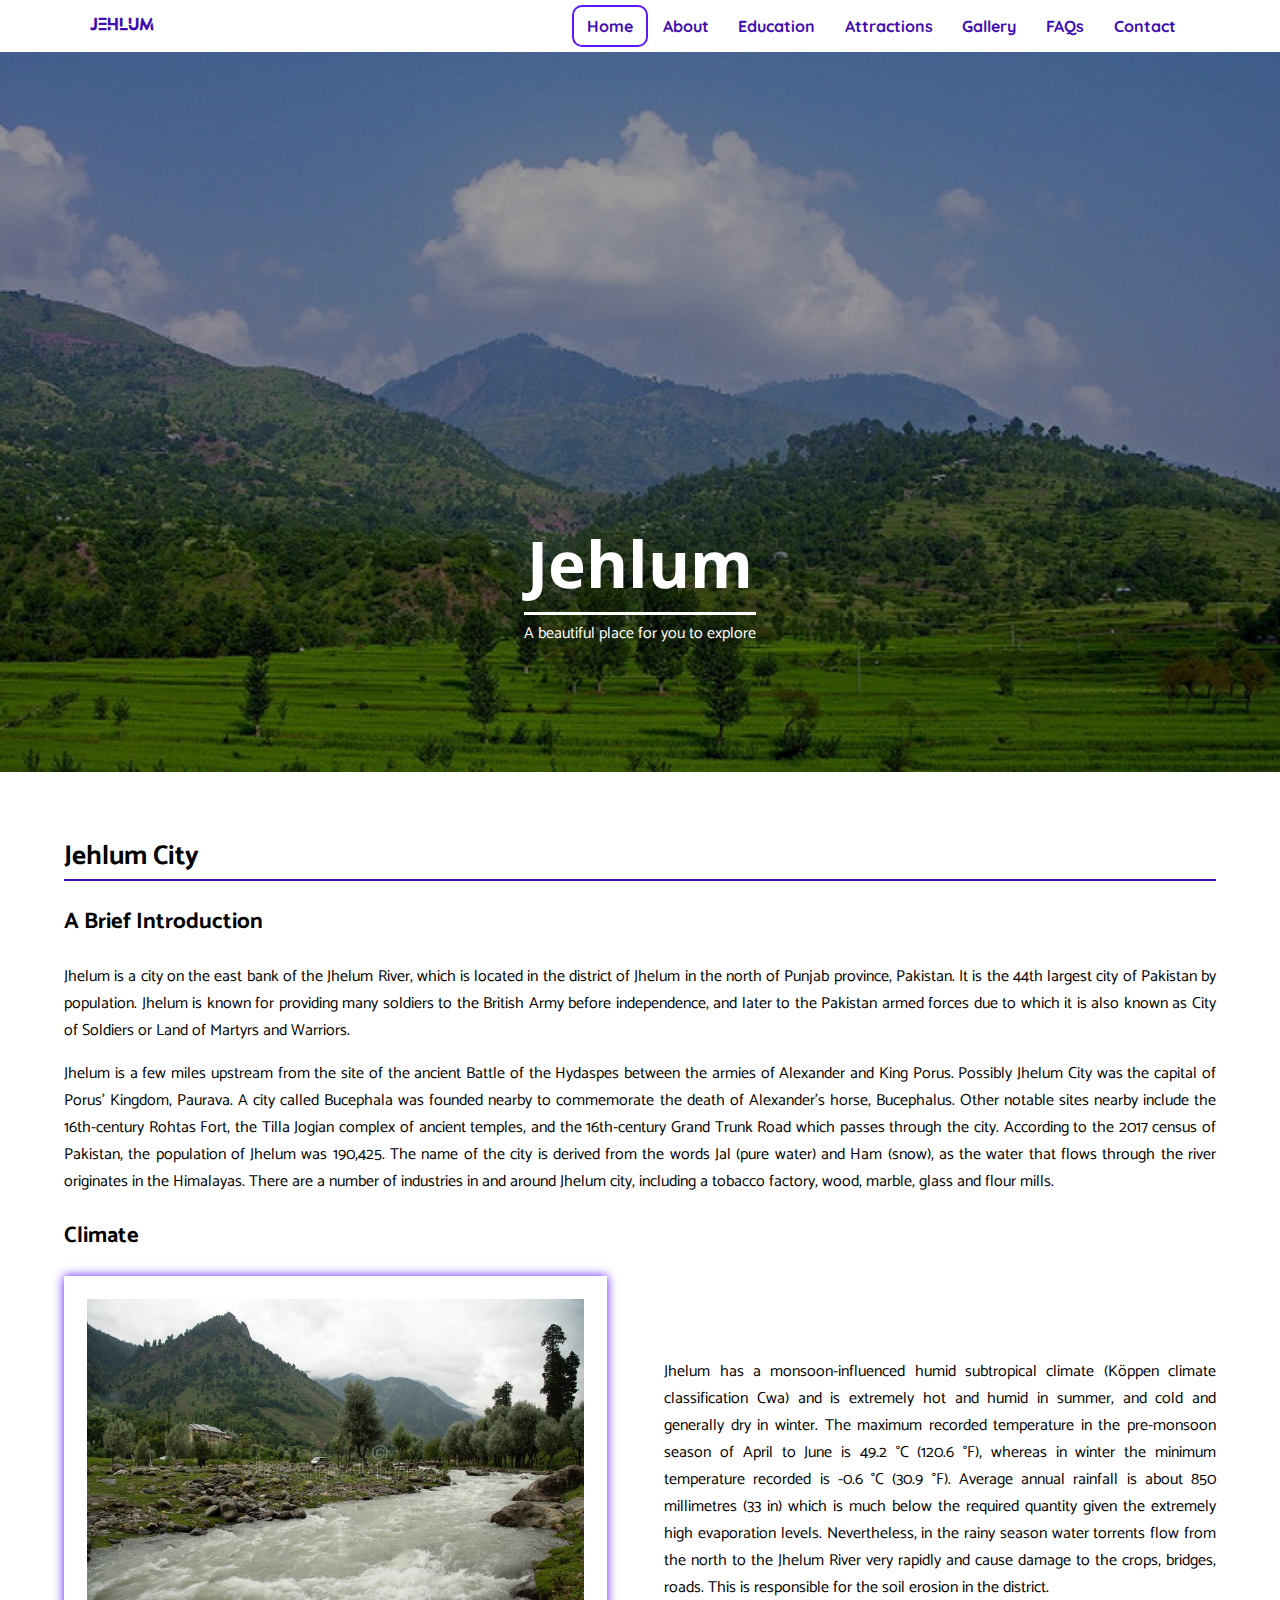
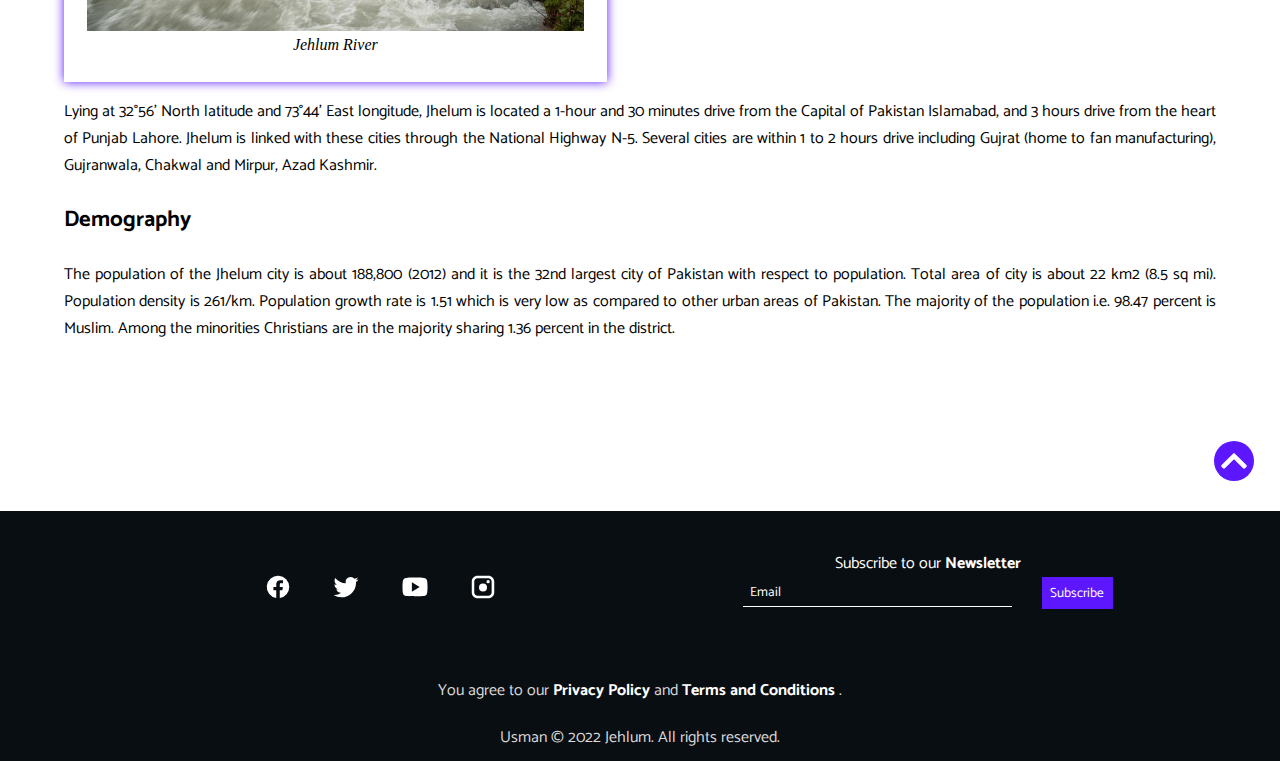
==== commit d400cc07: "added mobile menu using css" ====
--- a/index.html
+++ b/index.html
@@ -18,17 +18,26 @@
                     </p>
                 </div>
                 <div class="menus">
-                    <div class="navbar-menu-bars">
-                        <a href="#" title="Menu">
-                            <svg viewBox="0 0 283 200">
-                                <rect x="0" y="0" width="283" height="47" />
-                                <rect x="0" y="80" width="283" height="47" />
-                                <rect x="0" y="160" width="283" height="47" />
-                            </svg>
-                        </a>
-                    </div>
-
-                    <div class="navbar-menu-list">
+                    <div id="navbar-menu-bars">
+                        <svg viewBox="0 0 283 200">
+                            <rect x="0" y="0" width="283" height="47" />
+                            <rect x="0" y="80" width="283" height="47" />
+                            <rect x="0" y="160" width="283" height="47" />
+                        </svg>
+                        <div id="navbar-menu-bars-list">
+                            <ul>
+                                <li id="current_selected_nav_mobile"><a href="#">Home</a></li>
+                                <li><a href="pages/about.html">About</a></li>
+                                <li><a href="pages/education/dina.html">Education</a></li>
+                                <li><a href="pages/attraction/khewramines.html">Attractions</a></li>
+                                <li><a href="pages/gallery.html">Gallery</a></li>
+                                <li><a href="faq.html">FAQs</a></li>
+                                <li><a href="pages/contact.html">Contact</a></li>
+                            </ul>
+                        </div>
+                    </div>
+
+                    <div id="navbar-menu-list">
                         <ul>
                             <li id="current_selected_nav"><a href="#">Home</a></li>
                             <li><a href="pages/about.html">About</a></li>
--- a/css/styles.css
+++ b/css/styles.css
@@ -92,25 +92,77 @@
 
 /* Mobile First Design */
 
-.navbar-menu-bars {
+#navbar-menu-bars {
     margin: 20px 30px;
 }
 
-.navbar-menu-bars a svg {
+#navbar-menu-bars svg {
     width: 30px;
     height: auto;
     z-index: 1;
 }
 
-.navbar-menu-bars a svg rect {
+#navbar-menu-bars svg rect {
     fill: var(--main-color) !important;
 }
 
-.navbar-menu-bars a svg:hover {
+#navbar-menu-bars svg:hover {
     box-shadow: 0 0 20px var(--third-color);
 }
 
-.navbar-menu-list {
+#navbar-menu-bars-list {
+    display: none;
+    background-color: var(--white-color);
+    margin-left: -100px;
+}
+
+#navbar-menu-bars-list ul {
+    padding: 0 40px;
+}
+
+#navbar-menu-bars-list li {
+    list-style: none;
+    margin: 0;
+    padding: 0;
+}
+
+#navbar-menu-bars-list li a {
+    text-decoration: none;
+    color: var(--main-color);
+    border: 2px solid var(--white-color);
+    white-space: nowrap;
+    font-size: 1rem;
+    font-family: paragraphFont, Arial, sans-serif, Calibri;
+    padding: 10px;
+    margin: 0;
+    display: block;
+    text-align: center;
+}
+
+#navbar-menu-bars-list li a:hover {
+    border: 1px solid var(--main-color);
+    box-shadow: 0 0 20px var(--third-color);
+    border-radius: 10px;
+    position: relative;
+    z-index: 11;
+}
+
+#current_selected_nav_mobile a {
+    border: 1px solid var(--main-color) !important;
+    box-shadow: 0 0 20px var(--third-color);
+    border-radius: 10px;
+    position: relative;
+    z-index: 11;
+}
+
+#navbar-menu-bars:hover #navbar-menu-bars-list {
+    display: flex;
+    flex-direction: column;
+    position: absolute;
+    z-index: 10;
+}
+
+#navbar-menu-list {
     display: none;
 }
 
@@ -392,6 +444,9 @@
     border: var(--main-color) 2px solid;
     max-width: 100%;
     max-height: 80vh;
+    min-width: 40%;
+    min-height: 20vh;
+    height: 40vh;
 }
 
 .form-group input {
@@ -453,6 +508,17 @@
     box-shadow: 0 0 10px var(--main-color);
 }
 
+.inline-url a {
+    font-family: paragraphFont, Arial, sans-serif, Calibri;
+    text-decoration: none;
+    font-weight: bold;
+}
+
+.inline-url a:hover {
+    text-decoration: underline;
+    text-decoration-color: var(--third-color);
+}
+
 /* Tablets */
 
 @media screen and (min-width: 700px) {
@@ -498,26 +564,26 @@
 
 @media screen and (min-width: 1024px) {
 
-    .navbar-menu-bars {
+    #navbar-menu-bars {
         display: none;
     }
 
-    .navbar-menu-list {
+    #navbar-menu-list {
         display: block;
     }
 
-    .navbar-menu-list ul {
+    #navbar-menu-list ul {
         padding: 0;
         display: flex;
         justify-content: center;
         text-align: center;
     }
 
-    .navbar-menu-list ul li {
+    #navbar-menu-list ul li {
         list-style-type: none;
     }
 
-    .navbar-menu-list ul li a {
+    #navbar-menu-list ul li a {
         text-decoration: none;
         font-family: headingFont, Calibri;
         font-weight: bold;
@@ -529,7 +595,7 @@
         z-index: 0;
     }
 
-    .navbar-menu-list ul li a:hover {
+    #navbar-menu-list ul li a:hover {
         border: var(--third-color) solid 2px;
         box-shadow: 0 0 10px var(--third-color);
         border-radius: 10px;
@@ -540,37 +606,42 @@
         z-index: 0;
     }
 
-    .navbar-menu-list ul li .dropdown {
+    #navbar-menu-list ul li .dropdown {
         position: relative;
         display: inline-block;
     }
 
-    .navbar-menu-list ul li .dropdown .dropdown-content {
+    #navbar-menu-list ul li .dropdown .dropdown-content {
         padding: 20px;
         position: absolute;
         display: none;
-        background-color: transparent;
         background-color: var(--white-color);
     }
 
-    .navbar-menu-list ul li .dropdown .dropdown-content a {
-        border: var(--white-color) solid 2px;
+    #navbar-menu-list ul li .dropdown .dropdown-content a {
+        border: var(--white-color) solid 2px !important;
         white-space: nowrap;
     }
 
-    .navbar-menu-list ul li .dropdown:hover .dropdown-content {
+    #navbar-menu-list ul li .dropdown:hover .dropdown-content {
         display: flex;
         flex-direction: column;
         z-index: 3;
     }
 
-    .navbar-menu-list ul li .dropdown .dropdown-content a:hover {
+    #navbar-menu-list ul li .dropdown .dropdown-content a:hover {
         z-index: 4;
-        border: var(--third-color) solid 2px;
+        border: var(--third-color) solid 2px !important;
     }
 
     #current_selected_nav a {
-        border: var(--third-color) solid 2px;
+        border: var(--third-color) solid 2px !important;
+        border-radius: 10px;
+        z-index: 1;
+    }
+
+    #current_selected_nav #current_selected_nav_dropdown {
+        border: var(--third-color) solid 2px !important;
         border-radius: 10px;
         z-index: 1;
     }
@@ -637,13 +708,15 @@
     }
 
     .aside-image figure {
-        width: 50%;
+        width: 45%;
+        margin-right: 5%;
+        padding: 2%;
+        box-shadow: 0 0 10px var(--third-color);
     }
 
     .aside-image figure img {
-        width: 90%;
+        width: 100%;
         height: auto;
-        padding: 2%;
         margin: 0;
     }
 
